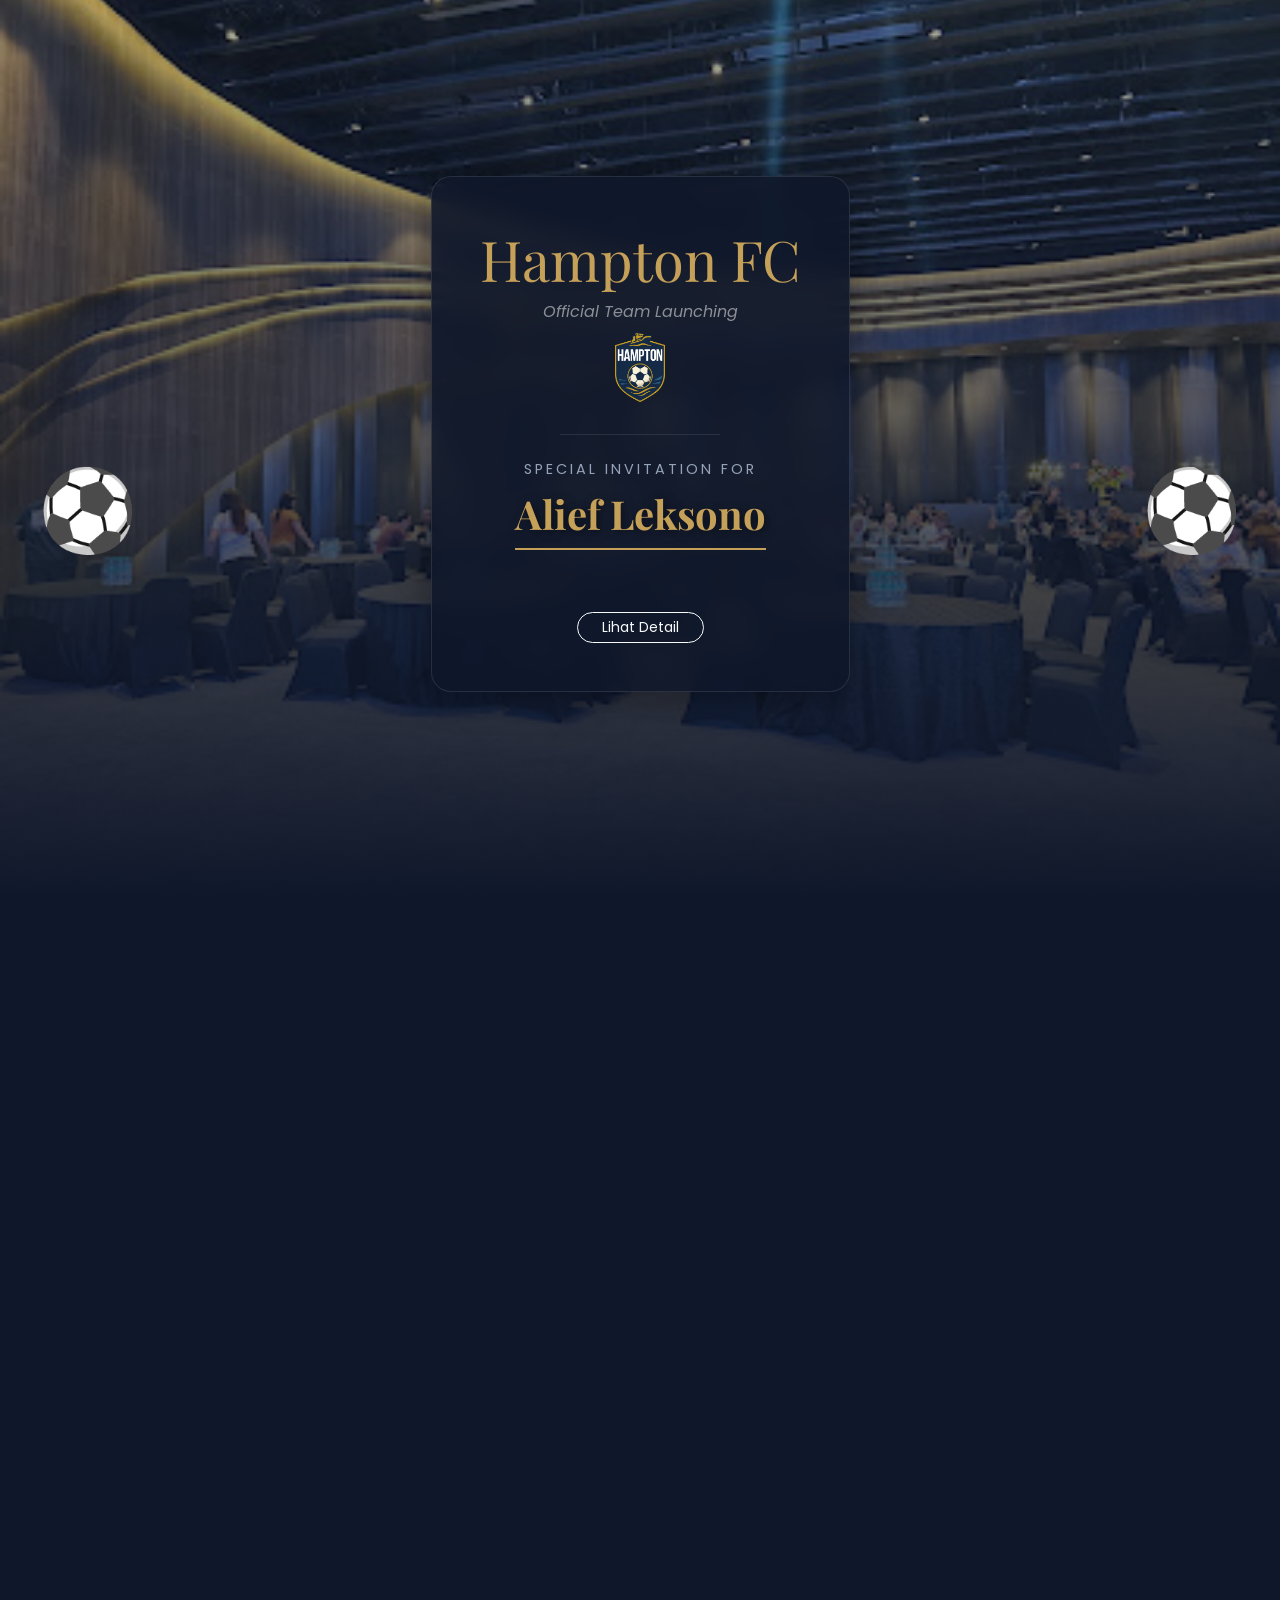
==== index.html @ aa567b63 "revisi" ====
<!doctype html>
<html lang="id">

<head>
    <meta charset="utf-8" />
    <meta name="viewport" content="width=device-width, initial-scale=1" />
    <title>Hampton FC | Team Launch</title>

    <link href="https://cdn.jsdelivr.net/npm/bootstrap@5.3.2/dist/css/bootstrap.min.css" rel="stylesheet" />

    <link rel="stylesheet" href="https://cdn.jsdelivr.net/npm/bootstrap-icons@1.11.1/font/bootstrap-icons.css" />

    <link rel="stylesheet" href="style.css" />
</head>

<body>
    <div class="bola-dekorasi bola-kiri">⚽</div>
    <div class="bola-dekorasi bola-kanan">⚽</div>
    
    <section id="Pembuka">
        <div class="container text-center ">
            <div class="glass-card d-inline-block px-5 py-5" style="background: rgba(15, 23, 42, 0.85)">
                <h1 id="Judul" class="mb-2 display-4">Hampton FC</h1>
                <p class="text-white-50 fst-italic mb-2">Official Team Launching</p>
                <img src="img/Hampton%20FC%20Transparent%20Logo.png" alt="Logo Hampton FC" class="img-fluid mb-3"
                    style="width: 50px; height: auto;">
                <hr class="w-50 mx-auto border-secondary mb-4" />

                <div class="mt-2">
                    <p class="invitation-to">Special Invitation For</p>
                    <h2 id="Tamu" class="guest-name">Alief Leksono</h2>

                    <p id="NomorKursi" class="mt-2 fs-5 text-warning"
                        style="font-family: 'Poppins', sans-serif; letter-spacing: 2px;"></p>
                </div>

                <a href="#event-details" class="btn btn-outline-light btn-sm mt-3 rounded-pill px-4">Lihat Detail</a>
            </div>
        </div>
    </section>

    <section id="pembuka">
        <div class="container text-center">
            <div class="glass-card d-inline-block px-5 py-5" style="background: rgba(15, 23, 42, 0.85)">
                <p class="text-white-50 fst-italic mb-2">Official Parterns</p>

                <div class="sponsor-container my-4 d-flex flex-wrap justify-content-center align-items-center gap-3">
                    <img src="logo/Logo-TANTO-No-BG-01-scaled.png" alt="Sponsor" class="sponsor-logo">
                    <img src="logo/Logo-Lumoso-No-BG-scaled.png" alt="Sponsor" class="sponsor-logo">
                    <img src="logo/logo-mandiri-e1766578596836 (1).png" alt="Sponsor" class="sponsor-logo">
                    <img src="logo/logo-sae-e1766578575369.png" alt="Sponsor" class="sponsor-logo">
                    <img src="logo/Logo_Baru_Pelindo_2021.png" alt="Sponsor" class="sponsor-logo">
                </div>
                <hr class="w-50 mx-auto border-secondary mb-4" />

                <p class="text-white-50 fst-italic mb-2">Supporting Sponsors</p>
                <div class="sponsor-container my-4 d-flex flex-wrap justify-content-center align-items-center gap-3">
                    <img src="logo/WhatsApp-Image-2025-12-24-at-16.20.23-2.jpeg" alt="Sponsor" class="sponsor-logo">
                    <img src="logo/WhatsApp-Image-2025-12-24-at-16.20.23-1.jpeg" alt="Sponsor" class="sponsor-logo">
                    <img src="logo/PT_Pertamina_Patra_Niaga.svg.png" alt="Sponsor" class="sponsor-logo">
                    <img src="logo/Chugoku-Paints-LTD-logo-1147x330-1.jpg" alt="Sponsor" class="sponsor-logo">
                    <img src="logo/LOGO-TERU-BAGUS.png" alt="Sponsor" class="sponsor-logo">
                    <img src="logo/logofinaltop.png" alt="Sponsor" class="sponsor-logo">
                    <img src="logo/WhatsApp-Image-2025-12-30-at-10.49.23.jpeg" alt="Sponsor" class="sponsor-logo">
                </div>
                <hr class="w-50 mx-auto border-secondary mb-4" />

                <p class="text-white-50 fst-italic mb-2">Official Apparel</p>
                <div class="sponsor-container my-4 d-flex flex-wrap justify-content-center align-items-center gap-3">
                    <img src="logo/LOGO-RG-APPAREL-e1766728072839.png" alt="Sponsor" class="sponsor-logo sponsor-logo2">
                </div>

            </div>
        </div>
    </section>

    <section id="about-us" class="py-5">
        <div class="container">
            <div class="row justify-content-center">
                <div class="col-md-8 text-center">
                    <div class="glass-card">
                        <h2 class="section-title">About The Club</h2>
                        <p class="lead mt-3" style="font-weight: 300">
                            "We came to conquer, driven by purpose and committed to victory."
                        </p>
                        <p class="text-white-50">
                            Hampton FC is an emerging powerhouse in Indonesian futsal, making waves with bold moves and
                            big ambitions. Now competing in Pro Futsal League 2—Indonesia’s second division we continue
                            to push boundaries with passion, discipline, and unity at the core of everything we do.
                            Driven by innovation and excellence, Hampton FC is redefining what it means to compete at
                            the highest level.
                        </p>

                        <p class="text-white-50">
                            Dengan ini anda diundang untuk menjadi bagian dari momen bersejarah
                            peluncuran resmi Hampton FC. Bergabunglah bersama kami untuk
                        </p>
                    </div>
                </div>
            </div>
        </div>
    </section>

    <section id="event-details" class="py-5">
        <div class="container">
            <div class="row justify-content-center">
                <div class="col-lg-6 mb-4">
                    <div class="glass-card h-100 text-center">
                        <h2 class="section-title">Save The Date</h2>

                        <div class="mt-4 text-start d-inline-block">
                            <div class="event-item">
                                <i class="bi bi-calendar-event"></i>
                                <span>Minggu, 25 Agustus 2024</span>
                            </div>
                            <div class="event-item">
                                <i class="bi bi-clock"></i>
                                <span>10:00 WIB - 14:00 WIB</span>
                            </div>
                            <div class="event-item">
                                <i class="bi bi-geo-alt-fill"></i>
                                <span>New Life Ballroom - Ciputra World Surabaya</span>
                                <div class="small text-white-50 ms-4">
                                    Mall Ciputra World 2, Jl. Mayjen Sungkono No.89, Gn. Sari, Kec. Dukuhpakis, Surabaya, Jawa Timur 60224
                                </div>
                            </div>
                        </div>

                        <div class="mt-4">
                            <p class="small text-warning fst-italic">
                                *Harap membawa undangan ini saat registrasi
                            </p>
                        </div>
                    </div>
                </div>

                <div class="col-lg-6">
                    <div class="glass-card h-100 p-2">
                        <div class="ratio ratio-1x1 map-container" style="height: 100%; min-height: 300px">
                            <iframe
                                src="https://www.google.com/maps/embed?pb=!1m18!1m12!1m3!1d3957.5415035664073!2d112.7191568!3d-7.2928894999999985!2m3!1f0!2f0!3f0!3m2!1i1024!2i768!4f13.1!3m3!1m2!1s0x2dd7fb0533fcfe2f%3A0x5238a03befbd4b7!2sNew%20Life%20Ballroom%20-%20Ciputra%20World%20Surabaya!5e0!3m2!1sid!2sid!4v1772029294419!5m2!1sid!2sid"
                                style="border: 0" allowfullscreen="" loading="lazy"
                                referrerpolicy="no-referrer-when-downgrade">
                            </iframe>
                        </div>
                    </div>
                </div>
            </div>
        </div>
    </section>

    <section id="penutup" class="py-5 text-center">
        <div class="container">
            <div class="glass-card">
                <h2 class="mb-4">We Look Forward to Seeing You!</h2>
                <p class="text-white-50 mb-4">
                    Kehadiran Anda adalah kehormatan bagi kami. Mari menjadi saksi
                    lahirnya era baru Hampton FC.
                </p>
                <a href="#" class="btn btn-custom btn-lg shadow-lg">
                    <i class="bi bi-card-list me-2"></i> Konfirmasi Kehadiran
                </a>
            </div>

            <footer class="mt-5">© 2024 Hampton FC. All Rights Reserved.</footer>
        </div>
    </section>

    <script src="https://cdn.jsdelivr.net/npm/bootstrap@5.3.2/dist/js/bootstrap.bundle.min.js"></script>
    <script src="script.js"></script>
</body>

</html>
---- style.css ----
/* Import Google Fonts: Playfair Display (Elegan) & Poppins (Modern) */
@import url('https://fonts.googleapis.com/css2?family=Playfair+Display:ital,wght@0,400;0,700;1,400&family=Poppins:wght@300;400;600&display=swap');

:root {
  --primary-color: #0f172a; /* Deep Navy */
  --accent-color: #c5a059;  /* Gold Elegant */
  --text-light: #f8fafc;
  --glass-bg: rgba(15, 23, 42, 0.7);
  --glass-border: rgba(255, 255, 255, 0.1);
}

body {
  font-family: 'Poppins', sans-serif;
  background-color: var(--primary-color);
  color: var(--text-light);
  overflow-x: hidden;
}

h1, h2, h3, h4 {
  font-family: 'Playfair Display', serif;
  color: var(--accent-color);
}

/* --- Hero Section / Pembuka --- */
#Pembuka {
  /* Pastikan gambar ada di folder img/ */
  background: linear-gradient(to bottom, rgba(15, 23, 42, 0.3), var(--primary-color)), 
              url('img/unnamed.jpg') no-repeat center center/cover;
  min-height: 100vh;
  display: flex;
  flex-direction: column;
  justify-content: center;
  align-items: center;
  position: relative;
  padding: 20px;
}

/* --- Komponen Desain --- */

/* Kartu Glassmorphism (Transparan) */
.glass-card {
  background: var(--glass-bg);
  backdrop-filter: blur(12px);
  -webkit-backdrop-filter: blur(12px);
  border: 1px solid var(--glass-border);
  border-radius: 20px;
  padding: 2rem;
  box-shadow: 0 8px 32px 0 rgba(0, 0, 0, 0.37);
  margin-bottom: 2rem;
  transition: transform 0.3s ease;
}

.glass-card:hover {
  transform: translateY(-5px);
  border-color: var(--accent-color);
}

/* Tipografi Khusus */
.invitation-to {
  font-size: 0.9rem;
  text-transform: uppercase;
  letter-spacing: 3px;
  color: #94a3b8;
  margin-bottom: 10px;
}

.guest-name {
  font-size: 2.5rem;
  font-weight: 700;
  text-shadow: 2px 2px 10px rgba(0,0,0,0.5);
  border-bottom: 2px solid var(--accent-color);
  display: inline-block;
  padding-bottom: 10px;
  margin-bottom: 30px;
}

.section-title {
  font-size: 2rem;
  margin-bottom: 1.5rem;
  position: relative;
  display: inline-block;
}

.section-title::after {
  content: '';
  display: block;
  width: 50%;
  height: 3px;
  background: var(--accent-color);
  margin: 8px auto 0;
  border-radius: 2px;
}

/* Detail Acara */
.event-item {
  margin-bottom: 15px;
  font-size: 1.1rem;
}

.event-item i {
  color: var(--accent-color);
  margin-right: 10px;
}

/* Peta */
.map-container iframe {
  border-radius: 15px;
  box-shadow: 0 5px 15px rgba(0,0,0,0.3);
  filter: grayscale(20%) contrast(1.2);
}

/* Tombol */
.btn-custom {
  background-color: var(--accent-color);
  color: var(--primary-color);
  font-weight: 600;
  border-radius: 50px;
  padding: 12px 40px;
  text-transform: uppercase;
  letter-spacing: 1px;
  transition: all 0.3s;
  border: none;
}

.btn-custom:hover {
  background-color: #fff;
  color: var(--primary-color);
  box-shadow: 0 0 20px rgba(197, 160, 89, 0.5);
}

/* Footer */
footer {
  font-size: 0.8rem;
  color: #64748b;
  padding: 20px;
}

/* Animasi */
@keyframes fadeIn {
  from { opacity: 0; transform: translateY(20px); }
  to { opacity: 1; transform: translateY(0); }
}

section {
  animation: fadeIn 1s ease-out;
}

/* --- Animasi Scroll (Ditambahkan untuk script.js) --- */

/* Kondisi awal: Tersembunyi */
section.hidden {
  opacity: 0;
  transform: translateY(50px); /* Geser ke bawah sedikit */
  transition: all 0.8s ease-out; /* Durasi dan kehalusan animasi */
  filter: blur(5px); /* Efek blur sedikit agar elegan */
}

/* Kondisi akhir: Terlihat */
section.visible {
  opacity: 1;
  transform: translateY(0); /* Kembali ke posisi semula */
  transition: all 0.8s ease-out;
  filter: blur(0);
}

/* Pastikan section transisinya halus */
section {
  transition: opacity 0.8s ease-out, transform 0.8s ease-out, filter 0.8s;
}

/* --- Style Logo Sponsor --- */
.sponsor-container {
    padding: 0 10px;
}

.sponsor-logo {
    max-height: 40px;      /* Tinggi maksimal agar seragam */
    max-width: 100px;      /* Lebar maksimal */
    object-fit: contain;   /* Menjaga proporsi gambar */
    /*filter: brightness(0) invert(1); /* Membuat logo menjadi putih (opsional, cocok untuk background gelap) */
    opacity: 0.7;          /* Sedikit transparan agar elegan */
    transition: all 0.3s ease;
}

.sponsor-logo2 {
    max-height: 40px;      /* Tinggi maksimal agar seragam */
    max-width: 100px;      /* Lebar maksimal */
    object-fit: contain;   /* Menjaga proporsi gambar */
    filter: brightness(0) invert(1); /* Membuat logo menjadi putih (opsional, cocok untuk background gelap)
    opacity: 0.7;          /* Sedikit transparan agar elegan */
    transition: all 0.3s ease;
}

/* Menambahkan background ke section setelah pembuka */
#event-details{
  background: linear-gradient(to bottom, rgba(15, 23, 42, 0.3), var(--primary-color)), 
              url('img/DSC_1291.jpg') no-repeat center center/cover;
}

#about-us{
  background: linear-gradient(to bottom, rgba(15, 23, 42, 0.3), var(--primary-color)), 
              url('img/DSC_1364.jpg') no-repeat center center/cover;
}

.sponsor-logo:hover {
    filter: none;          /* Menampilkan warna asli saat di-hover */
    opacity: 1;
    transform: scale(1.1); /* Efek membesar sedikit */
}

/* --- Dekorasi Bola di Sisi Halaman --- */
.bola-dekorasi {
  position: fixed;
  top: 50%;
  font-size: 5rem; /* Ukuran bola */
  z-index: 1; /* Berada di bawah konten glass-card */
  pointer-events: none; /* Agar tidak menghalangi jika pengguna melakukan klik */
  opacity: 1; /* Transparansi bola agar terlihat samar dan elegan */
  filter: grayscale(100%); /* Membuat warnanya menyatu dengan tema gelap */
  animation: floatBall 6s ease-in-out infinite;
}

.bola-kiri {
  left: 3%; /* Jarak dari sisi kiri */
}

.bola-kanan {
  right: 3%; /* Jarak dari sisi kanan */
  animation-delay: 3s; /* Memberikan jeda waktu agar gerakan kiri dan kanan tidak bersamaan */
}

/* Animasi mengambang dan berputar sedikit */
@keyframes floatBall {
  0% {
    transform: translateY(-50%) rotate(0deg);
  }
  50% {
    transform: translateY(-70%) rotate(15deg);
  }
  100% {
    transform: translateY(-50%) rotate(0deg);
  }
}

/* Sesuaikan ukuran bola di layar kecil (HP) agar tetap muncul tapi tidak menutupi konten */
@media (max-width: 992px) {
  .bola-dekorasi {
    font-size: 2.5rem; /* Ukuran bola diperkecil untuk mobile */
    opacity: 1; /* Dibuat sedikit lebih transparan */
  }
  
  .bola-kiri {
    left: 2%; /* Jarak disesuaikan untuk layar sempit */
  }

  .bola-kanan {
    right: 2%; /* Jarak disesuaikan untuk layar sempit */
  }
}
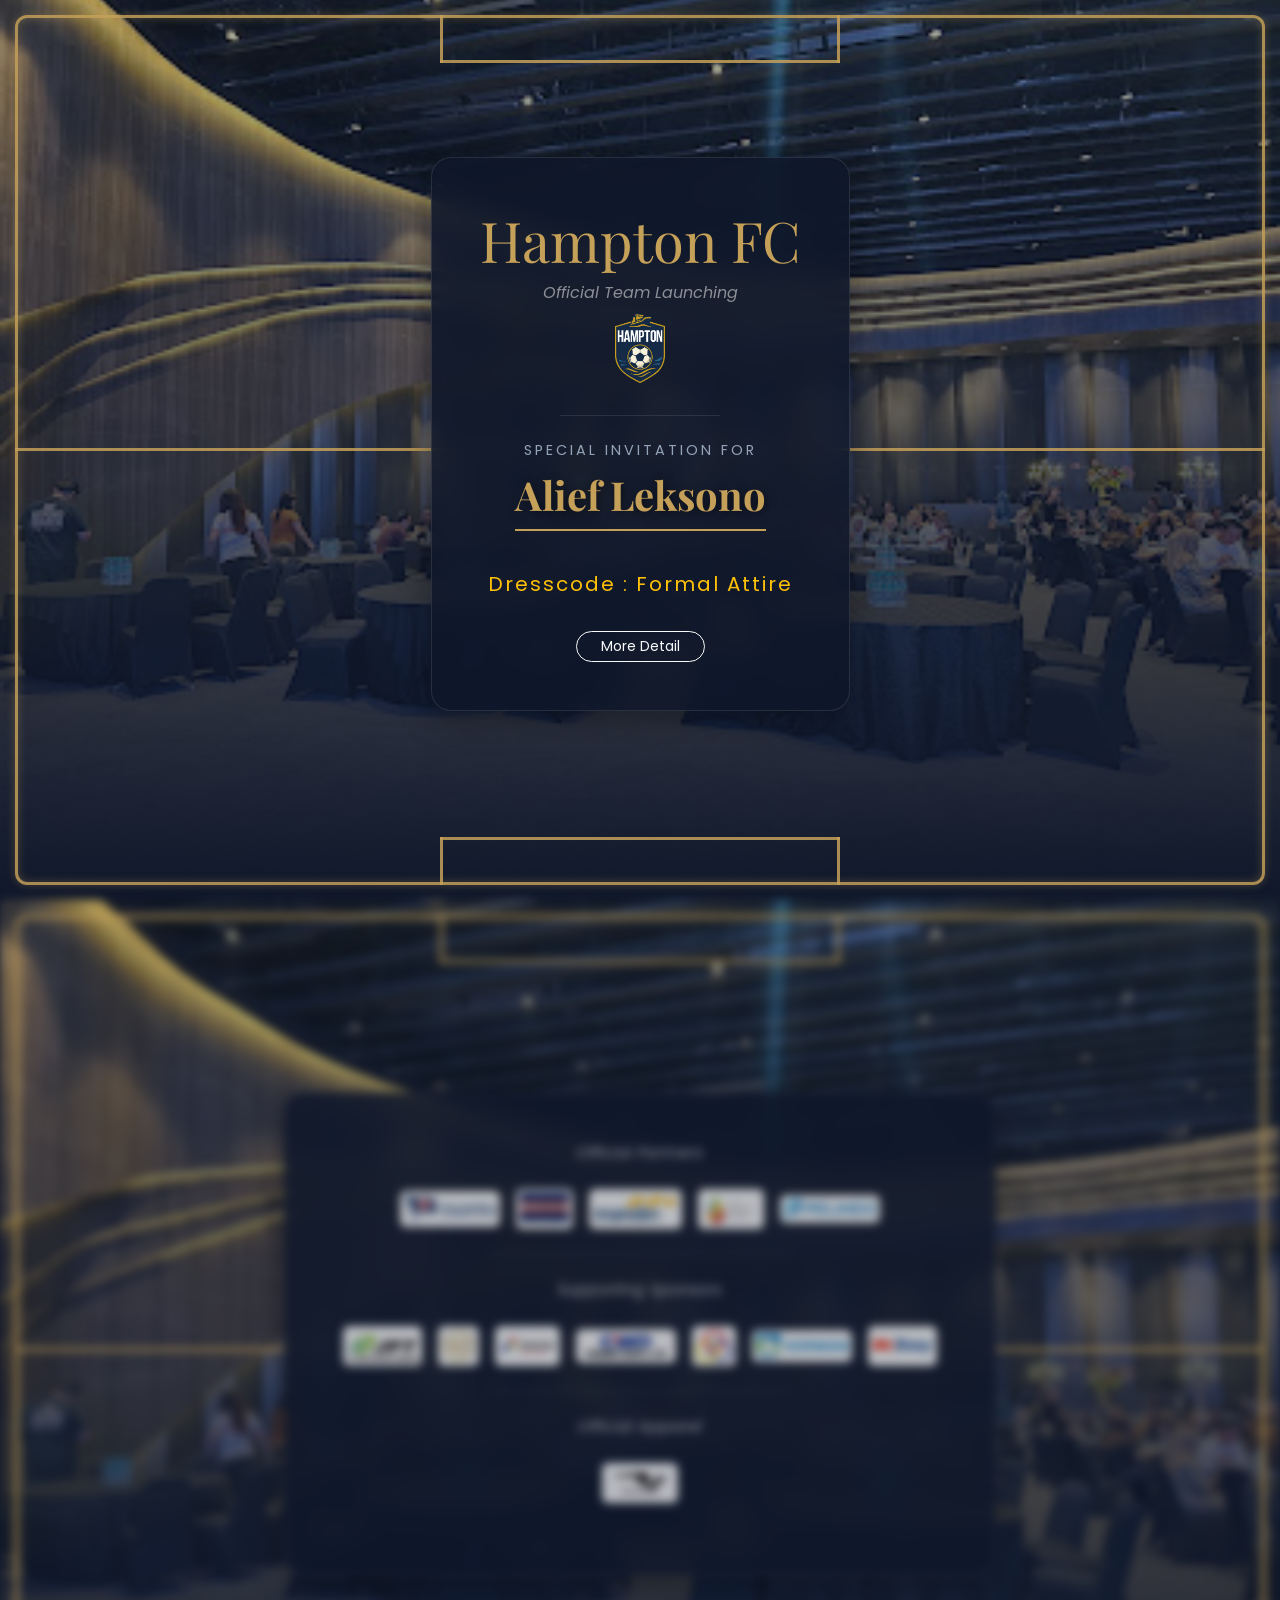
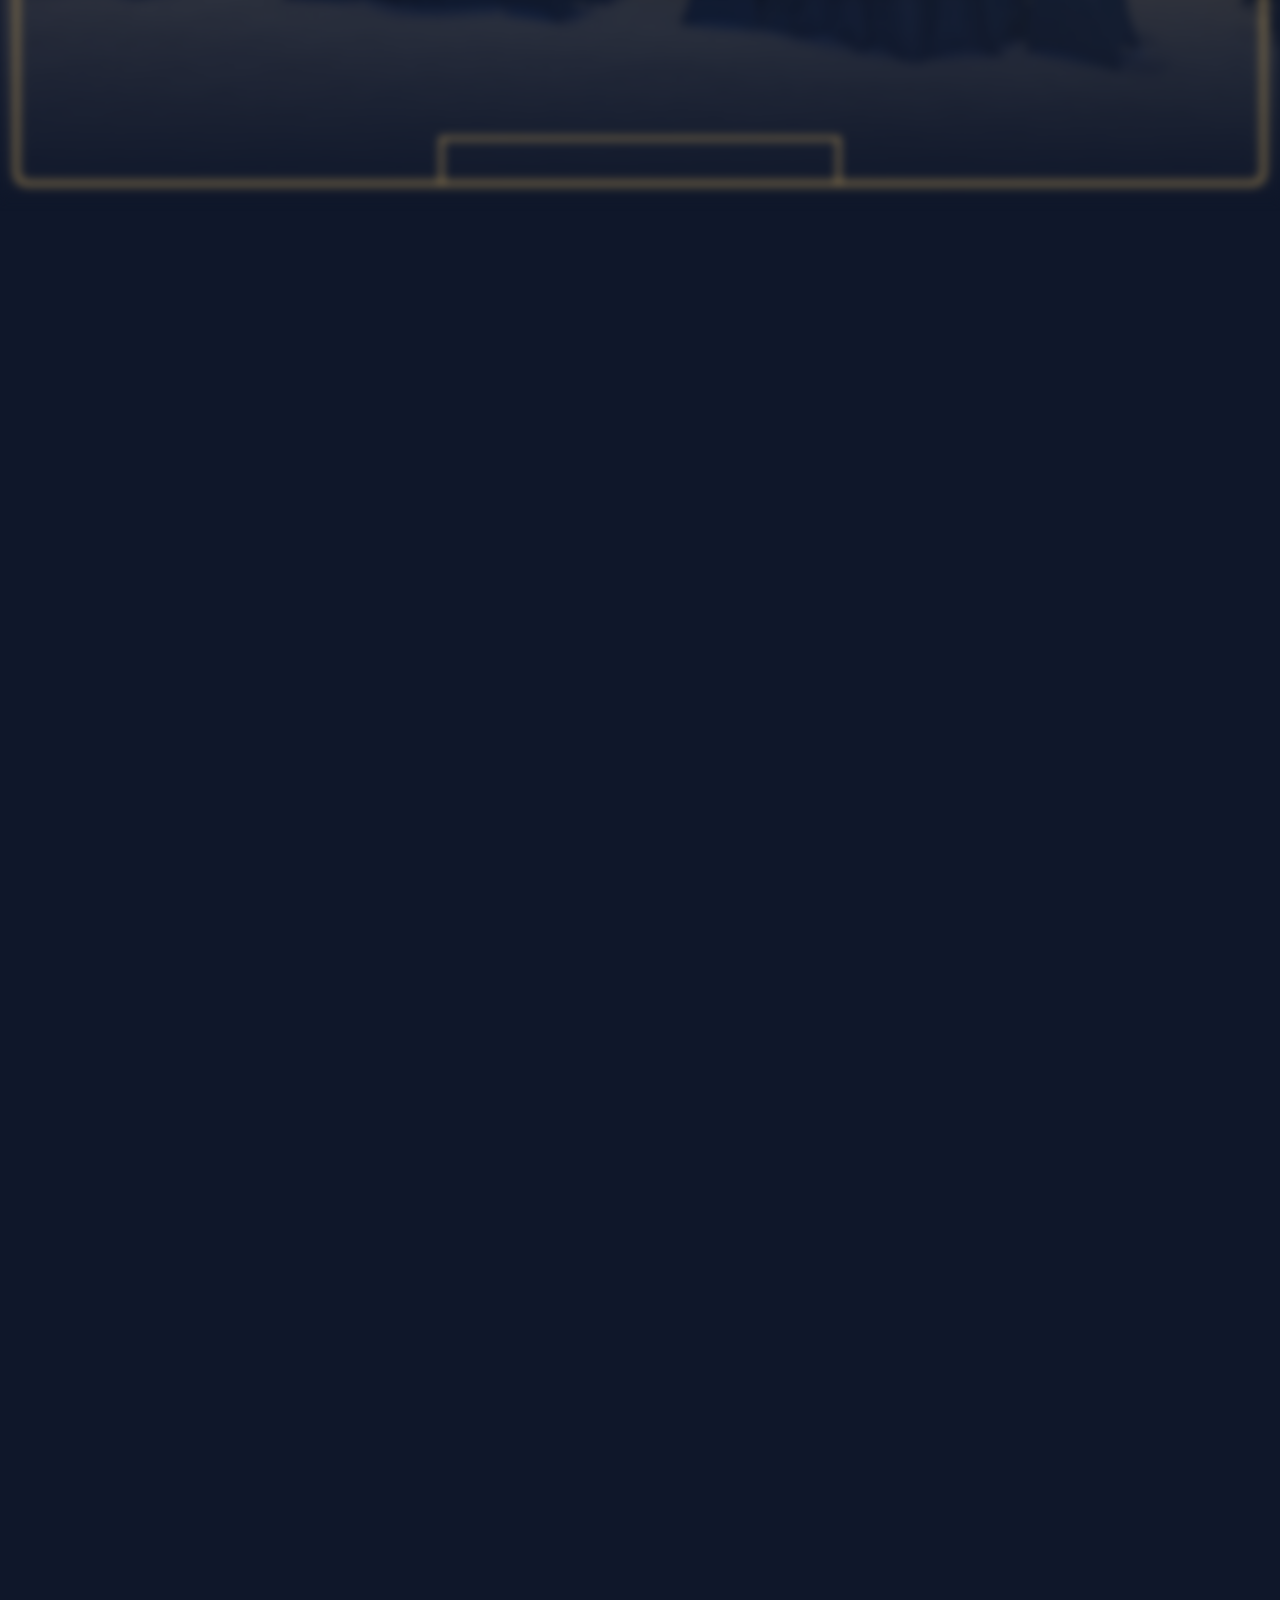
==== commit 815c8c6b: "ganti nama undangan" ====
--- a/index.html
+++ b/index.html
@@ -14,9 +14,7 @@
 </head>
 
 <body>
-    <div class="bola-dekorasi bola-kiri">⚽</div>
-    <div class="bola-dekorasi bola-kanan">⚽</div>
-    
+
     <section id="Pembuka">
         <div class="container text-center ">
             <div class="glass-card d-inline-block px-5 py-5" style="background: rgba(15, 23, 42, 0.85)">
@@ -30,44 +28,53 @@
                     <p class="invitation-to">Special Invitation For</p>
                     <h2 id="Tamu" class="guest-name">Alief Leksono</h2>
 
-                    <p id="NomorKursi" class="mt-2 fs-5 text-warning"
-                        style="font-family: 'Poppins', sans-serif; letter-spacing: 2px;"></p>
+                    <p id="NomorUndangan" class="mt-2 fs-5 text-warning"
+                        style="font-family: 'Poppins', sans-serif; letter-spacing: 2px;">Dresscode : Formal Attire</p>
                 </div>
 
-                <a href="#event-details" class="btn btn-outline-light btn-sm mt-3 rounded-pill px-4">Lihat Detail</a>
+                <a href="#event-details" class="btn btn-outline-light btn-sm mt-3 rounded-pill px-4">More Detail</a>
             </div>
         </div>
     </section>
 
-    <section id="pembuka">
+    <section id="sponsors" class="py-5">
         <div class="container text-center">
             <div class="glass-card d-inline-block px-5 py-5" style="background: rgba(15, 23, 42, 0.85)">
-                <p class="text-white-50 fst-italic mb-2">Official Parterns</p>
+                <p class="text-white-50 fst-italic mb-2">Official Partners</p>
 
                 <div class="sponsor-container my-4 d-flex flex-wrap justify-content-center align-items-center gap-3">
-                    <img src="logo/Logo-TANTO-No-BG-01-scaled.png" alt="Sponsor" class="sponsor-logo">
-                    <img src="logo/Logo-Lumoso-No-BG-scaled.png" alt="Sponsor" class="sponsor-logo">
-                    <img src="logo/logo-mandiri-e1766578596836 (1).png" alt="Sponsor" class="sponsor-logo">
-                    <img src="logo/logo-sae-e1766578575369.png" alt="Sponsor" class="sponsor-logo">
-                    <img src="logo/Logo_Baru_Pelindo_2021.png" alt="Sponsor" class="sponsor-logo">
+                    <img src="logo/Logo-TANTO-No-BG-01-scaled.png" alt="Sponsor"
+                        class="sponsor-logo bg-white p-1 rounded">
+                    <img src="logo/Logo-Lumoso-No-BG-scaled.png" alt="Sponsor"
+                        class="sponsor-logo bg-white p-1 rounded">
+                    <img src="logo/logo-mandiri-e1766578596836 (1).png" alt="Sponsor"
+                        class="sponsor-logo bg-white p-1 rounded">
+                    <img src="logo/logo-sae-e1766578575369.png" alt="Sponsor" class="sponsor-logo bg-white p-1 rounded">
+                    <img src="logo/Logo_Baru_Pelindo_2021.png" alt="Sponsor" class="sponsor-logo bg-white p-1 rounded">
                 </div>
                 <hr class="w-50 mx-auto border-secondary mb-4" />
 
                 <p class="text-white-50 fst-italic mb-2">Supporting Sponsors</p>
                 <div class="sponsor-container my-4 d-flex flex-wrap justify-content-center align-items-center gap-3">
-                    <img src="logo/WhatsApp-Image-2025-12-24-at-16.20.23-2.jpeg" alt="Sponsor" class="sponsor-logo">
-                    <img src="logo/WhatsApp-Image-2025-12-24-at-16.20.23-1.jpeg" alt="Sponsor" class="sponsor-logo">
-                    <img src="logo/PT_Pertamina_Patra_Niaga.svg.png" alt="Sponsor" class="sponsor-logo">
-                    <img src="logo/Chugoku-Paints-LTD-logo-1147x330-1.jpg" alt="Sponsor" class="sponsor-logo">
-                    <img src="logo/LOGO-TERU-BAGUS.png" alt="Sponsor" class="sponsor-logo">
-                    <img src="logo/logofinaltop.png" alt="Sponsor" class="sponsor-logo">
-                    <img src="logo/WhatsApp-Image-2025-12-30-at-10.49.23.jpeg" alt="Sponsor" class="sponsor-logo">
+                    <img src="logo/WhatsApp-Image-2025-12-24-at-16.20.23-2.jpeg" alt="Sponsor"
+                        class="sponsor-logo bg-white p-1 rounded">
+                    <img src="logo/WhatsApp-Image-2025-12-24-at-16.20.23-1.jpeg" alt="Sponsor"
+                        class="sponsor-logo bg-white p-1 rounded">
+                    <img src="logo/PT_Pertamina_Patra_Niaga.svg.png" alt="Sponsor"
+                        class="sponsor-logo bg-white p-1 rounded">
+                    <img src="logo/Chugoku-Paints-LTD-logo-1147x330-1.jpg" alt="Sponsor"
+                        class="sponsor-logo bg-white p-1 rounded">
+                    <img src="logo/LOGO-TERU-BAGUS.png" alt="Sponsor" class="sponsor-logo bg-white p-1 rounded">
+                    <img src="logo/logofinaltop.png" alt="Sponsor" class="sponsor-logo bg-white p-1 rounded">
+                    <img src="logo/WhatsApp-Image-2025-12-30-at-10.49.23.jpeg" alt="Sponsor"
+                        class="sponsor-logo bg-white p-1 rounded">
                 </div>
                 <hr class="w-50 mx-auto border-secondary mb-4" />
 
                 <p class="text-white-50 fst-italic mb-2">Official Apparel</p>
                 <div class="sponsor-container my-4 d-flex flex-wrap justify-content-center align-items-center gap-3">
-                    <img src="logo/LOGO-RG-APPAREL-e1766728072839.png" alt="Sponsor" class="sponsor-logo sponsor-logo2">
+                    <img src="logo/LOGO-RG-APPAREL-e1766728072839.png" alt="Sponsor"
+                        class="sponsor-logo bg-white p-1 rounded">
                 </div>
 
             </div>
@@ -90,11 +97,6 @@
                             Driven by innovation and excellence, Hampton FC is redefining what it means to compete at
                             the highest level.
                         </p>
-
-                        <p class="text-white-50">
-                            Dengan ini anda diundang untuk menjadi bagian dari momen bersejarah
-                            peluncuran resmi Hampton FC. Bergabunglah bersama kami untuk
-                        </p>
                     </div>
                 </div>
             </div>
@@ -111,25 +113,20 @@
                         <div class="mt-4 text-start d-inline-block">
                             <div class="event-item">
                                 <i class="bi bi-calendar-event"></i>
-                                <span>Minggu, 25 Agustus 2024</span>
+                                <span>Saturday, 28 March 2026</span>
                             </div>
                             <div class="event-item">
                                 <i class="bi bi-clock"></i>
-                                <span>10:00 WIB - 14:00 WIB</span>
+                                <span>18:00 WIB - Done </span>
                             </div>
                             <div class="event-item">
                                 <i class="bi bi-geo-alt-fill"></i>
                                 <span>New Life Ballroom - Ciputra World Surabaya</span>
                                 <div class="small text-white-50 ms-4">
-                                    Mall Ciputra World 2, Jl. Mayjen Sungkono No.89, Gn. Sari, Kec. Dukuhpakis, Surabaya, Jawa Timur 60224
+                                    Mall Ciputra World 2, Jl. Mayjen Sungkono No.89, Gn. Sari, Kec. Dukuhpakis,
+                                    Surabaya, Jawa Timur 60224
                                 </div>
                             </div>
-                        </div>
-
-                        <div class="mt-4">
-                            <p class="small text-warning fst-italic">
-                                *Harap membawa undangan ini saat registrasi
-                            </p>
                         </div>
                     </div>
                 </div>
@@ -154,12 +151,24 @@
             <div class="glass-card">
                 <h2 class="mb-4">We Look Forward to Seeing You!</h2>
                 <p class="text-white-50 mb-4">
-                    Kehadiran Anda adalah kehormatan bagi kami. Mari menjadi saksi
-                    lahirnya era baru Hampton FC.
+                    Your presence is an honor for us. Come witness
+                    the birth of a new era for Hampton FC.
                 </p>
-                <a href="#" class="btn btn-custom btn-lg shadow-lg">
-                    <i class="bi bi-card-list me-2"></i> Konfirmasi Kehadiran
+                <a href="https://docs.google.com/forms/d/e/1FAIpQLSdsR8cpvF8Dt-8T4-dMPqzvJBbl6A4fIZ_k17FP2J96UgmoVQ/viewform?usp=header"
+                    class="btn btn-custom btn-lg shadow-lg">
+                    <i class="bi bi-card-list me-2"></i> confirm your attendance
                 </a>
+            </div>
+
+            <button id="musicToggle"
+                class="btn btn-warning rounded-circle position-fixed bottom-0 end-0 m-4 shadow-lg d-flex justify-content-center align-items-center"
+                style="z-index: 1050; width: 55px; height: 55px;">
+                <i class="bi bi-music-note-beamed fs-4"></i>
+            </button>
+
+            <div class="d-none">
+                <iframe id="ytPlayer" width="100%" height="100" src="" title="YouTube Music Player" frameborder="0"
+                    allow="autoplay; encrypted-media" allowfullscreen></iframe>
             </div>
 
             <footer class="mt-5">© 2024 Hampton FC. All Rights Reserved.</footer>
@@ -168,6 +177,7 @@
 
     <script src="https://cdn.jsdelivr.net/npm/bootstrap@5.3.2/dist/js/bootstrap.bundle.min.js"></script>
     <script src="script.js"></script>
+    
 </body>
 
 </html>
--- a/style.css
+++ b/style.css
@@ -22,7 +22,7 @@
 }
 
 /* --- Hero Section / Pembuka --- */
-#Pembuka {
+#Pembuka, #sponsors {
   /* Pastikan gambar ada di folder img/ */
   background: linear-gradient(to bottom, rgba(15, 23, 42, 0.3), var(--primary-color)), 
               url('img/unnamed.jpg') no-repeat center center/cover;
@@ -208,52 +208,180 @@
     transform: scale(1.1); /* Efek membesar sedikit */
 }
 
-/* --- Dekorasi Bola di Sisi Halaman --- */
-.bola-dekorasi {
-  position: fixed;
-  top: 50%;
-  font-size: 5rem; /* Ukuran bola */
-  z-index: 1; /* Berada di bawah konten glass-card */
-  pointer-events: none; /* Agar tidak menghalangi jika pengguna melakukan klik */
-  opacity: 1; /* Transparansi bola agar terlihat samar dan elegan */
-  filter: grayscale(100%); /* Membuat warnanya menyatu dengan tema gelap */
-  animation: floatBall 6s ease-in-out infinite;
-}
-
-.bola-kiri {
-  left: 3%; /* Jarak dari sisi kiri */
-}
-
-.bola-kanan {
-  right: 3%; /* Jarak dari sisi kanan */
-  animation-delay: 3s; /* Memberikan jeda waktu agar gerakan kiri dan kanan tidak bersamaan */
-}
-
-/* Animasi mengambang dan berputar sedikit */
-@keyframes floatBall {
-  0% {
-    transform: translateY(-50%) rotate(0deg);
-  }
-  50% {
-    transform: translateY(-70%) rotate(15deg);
-  }
-  100% {
-    transform: translateY(-50%) rotate(0deg);
-  }
-}
-
-/* Sesuaikan ukuran bola di layar kecil (HP) agar tetap muncul tapi tidak menutupi konten */
-@media (max-width: 992px) {
-  .bola-dekorasi {
-    font-size: 2.5rem; /* Ukuran bola diperkecil untuk mobile */
-    opacity: 1; /* Dibuat sedikit lebih transparan */
-  }
-  
-  .bola-kiri {
-    left: 2%; /* Jarak disesuaikan untuk layar sempit */
-  }
-
-  .bola-kanan {
-    right: 2%; /* Jarak disesuaikan untuk layar sempit */
-  }
+
+/* =========================================
+   BINGKAI SECTION: TEMA LAPANGAN SEPAKBOLA
+   ========================================= */
+
+section {
+    position: relative;
+    /* Memastikan bingkai tidak keluar dari section */
+    overflow: hidden; 
+}
+
+/* 1. Garis Pinggir, Lingkaran Tengah, dan Garis Tengah Lapangan */
+section::before {
+    content: '';
+    position: absolute;
+    /* Jarak bingkai dari ujung layar */
+    top: 20px; 
+    left: 20px; 
+    right: 20px; 
+    bottom: 20px;
+    
+    /* Garis pinggir lapangan (Touchline) */
+    border: 2px solid rgba(197, 160, 89, 0.4); 
+    border-radius: 8px;
+    
+    /* Agar garis tidak menghalangi kursor saat mengklik tombol/teks */
+    pointer-events: none; 
+    z-index: 0;
+    
+    background: 
+        /* Titik Tengah Lapangan (Center spot) */
+        radial-gradient(circle at 50% 50%, rgba(197, 160, 89, 0.4) 5px, transparent 6px),
+        
+        /* Lingkaran Tengah Lapangan (Center circle) */
+        radial-gradient(circle at 50% 50%, transparent 60px, rgba(197, 160, 89, 0.4) 61px, rgba(197, 160, 89, 0.4) 63px, transparent 64px),
+        
+        /* Garis Tengah Lapangan (Half-way line) */
+        linear-gradient(to bottom, transparent calc(50% - 1px), rgba(197, 160, 89, 0.4) calc(50% - 1px), rgba(197, 160, 89, 0.4) calc(50% + 1px), transparent calc(50% + 1px));
+}
+
+/* 2. Area Kotak Penalti Atas & Bawah */
+section::after {
+    content: '';
+    position: absolute;
+    top: 20px;
+    bottom: 20px;
+    left: 50%;
+    transform: translateX(-50%);
+    width: 60%; /* Lebar kotak penalti */
+    max-width: 400px; /* Maksimal lebar untuk layar besar */
+    pointer-events: none;
+    z-index: 0;
+    
+    /* Menggambar garis kotak penalti menggunakan gradient linear */
+    background: 
+        /* Kotak Penalti Atas */
+        linear-gradient(to bottom, transparent 0, transparent 40px, rgba(197, 160, 89, 0.4) 40px, rgba(197, 160, 89, 0.4) 42px, transparent 42px) no-repeat top center / 100% 42px,
+        linear-gradient(to right, rgba(197, 160, 89, 0.4) 2px, transparent 2px) no-repeat top left / 100% 42px,
+        linear-gradient(to left, rgba(197, 160, 89, 0.4) 2px, transparent 2px) no-repeat top right / 100% 42px,
+        
+        /* Kotak Penalti Bawah */
+        linear-gradient(to top, transparent 0, transparent 40px, rgba(197, 160, 89, 0.4) 40px, rgba(197, 160, 89, 0.4) 42px, transparent 42px) no-repeat bottom center / 100% 42px,
+        linear-gradient(to right, rgba(197, 160, 89, 0.4) 2px, transparent 2px) no-repeat bottom left / 100% 42px,
+        linear-gradient(to left, rgba(197, 160, 89, 0.4) 2px, transparent 2px) no-repeat bottom right / 100% 42px;
+}
+
+/* Pastikan elemen Glass-card atau konten selalu berada di atas bingkai */
+.glass-card, .container {
+    position: relative;
+    z-index: 2;
+}
+
+/* =========================================
+   BINGKAI SECTION: TEMA LAPANGAN SEPAKBOLA (REVISI LEBIH JELAS)
+   ========================================= */
+
+/* Variabel khusus untuk warna garis lapangan agar mudah diatur */
+:root {
+    --line-color: rgba(197, 160, 89, 0.85); /* Opacity dinaikkan menjadi 85% */
+    --line-thick: 3px; /* Ketebalan garis ditambah */
+}
+
+section {
+    position: relative;
+    overflow: hidden; 
+}
+
+/* 1. Garis Pinggir, Lingkaran Tengah, dan Garis Tengah Lapangan */
+section::before {
+    content: '';
+    position: absolute;
+    top: 15px; 
+    left: 15px; 
+    right: 15px; 
+    bottom: 15px;
+    
+    /* Garis pinggir lapangan (Touchline) */
+    border: var(--line-thick) solid var(--line-color); 
+    border-radius: 12px;
+    
+    /* Efek cahaya/glow agar garis lebih terlihat di background gelap */
+    box-shadow: 0 0 10px rgba(197, 160, 89, 0.3), inset 0 0 10px rgba(197, 160, 89, 0.3);
+    
+    pointer-events: none; 
+    z-index: 1; /* Pastikan di atas background tapi di bawah konten */
+    
+    background: 
+        /* Titik Tengah Lapangan */
+        radial-gradient(circle at 50% 50%, var(--line-color) 6px, transparent 7px),
+        
+        /* Lingkaran Tengah Lapangan */
+        radial-gradient(circle at 50% 50%, transparent 65px, var(--line-color) 66px, var(--line-color) calc(66px + var(--line-thick)), transparent calc(67px + var(--line-thick))),
+        
+        /* Garis Tengah Lapangan */
+        linear-gradient(to bottom, transparent calc(50% - (var(--line-thick)/2)), var(--line-color) calc(50% - (var(--line-thick)/2)), var(--line-color) calc(50% + (var(--line-thick)/2)), transparent calc(50% + (var(--line-thick)/2)));
+}
+
+/* 2. Area Kotak Penalti Atas & Bawah */
+section::after {
+    content: '';
+    position: absolute;
+    top: 15px;
+    bottom: 15px;
+    left: 50%;
+    transform: translateX(-50%);
+    width: 60%; 
+    max-width: 400px; 
+    pointer-events: none;
+    z-index: 1;
+    
+    background: 
+        /* Kotak Penalti Atas */
+        linear-gradient(to bottom, transparent 0, transparent 45px, var(--line-color) 45px, var(--line-color) calc(45px + var(--line-thick)), transparent calc(45px + var(--line-thick))) no-repeat top center / 100% calc(45px + var(--line-thick)),
+        linear-gradient(to right, var(--line-color) var(--line-thick), transparent var(--line-thick)) no-repeat top left / 100% calc(45px + var(--line-thick)),
+        linear-gradient(to left, var(--line-color) var(--line-thick), transparent var(--line-thick)) no-repeat top right / 100% calc(45px + var(--line-thick)),
+        
+        /* Kotak Penalti Bawah */
+        linear-gradient(to top, transparent 0, transparent 45px, var(--line-color) 45px, var(--line-color) calc(45px + var(--line-thick)), transparent calc(45px + var(--line-thick))) no-repeat bottom center / 100% calc(45px + var(--line-thick)),
+        linear-gradient(to right, var(--line-color) var(--line-thick), transparent var(--line-thick)) no-repeat bottom left / 100% calc(45px + var(--line-thick)),
+        linear-gradient(to left, var(--line-color) var(--line-thick), transparent var(--line-thick)) no-repeat bottom right / 100% calc(45px + var(--line-thick));
+}
+
+/* Pastikan elemen Glass-card atau konten selalu berada di atas garis lapangan */
+.glass-card, .container {
+    position: relative;
+    z-index: 5;
+}
+
+/* =========================================
+   RESPONSIVE LAYOUT (UNTUK MOBILE)
+   ========================================= */
+@media (max-width: 768px) {
+    section::before {
+        top: 8px; left: 8px; right: 8px; bottom: 8px;
+        
+        background: 
+            radial-gradient(circle at 50% 50%, var(--line-color) 4px, transparent 5px),
+            radial-gradient(circle at 50% 50%, transparent 45px, var(--line-color) 46px, var(--line-color) calc(46px + var(--line-thick)), transparent calc(47px + var(--line-thick))),
+            linear-gradient(to bottom, transparent calc(50% - (var(--line-thick)/2)), var(--line-color) calc(50% - (var(--line-thick)/2)), var(--line-color) calc(50% + (var(--line-thick)/2)), transparent calc(50% + (var(--line-thick)/2)));
+    }
+
+    section::after {
+        top: 8px; bottom: 8px;
+        width: 85%;
+        
+        background: 
+            /* Kotak Penalti Atas */
+            linear-gradient(to bottom, transparent 0, transparent 35px, var(--line-color) 35px, var(--line-color) calc(35px + var(--line-thick)), transparent calc(35px + var(--line-thick))) no-repeat top center / 100% calc(35px + var(--line-thick)),
+            linear-gradient(to right, var(--line-color) var(--line-thick), transparent var(--line-thick)) no-repeat top left / 100% calc(35px + var(--line-thick)),
+            linear-gradient(to left, var(--line-color) var(--line-thick), transparent var(--line-thick)) no-repeat top right / 100% calc(35px + var(--line-thick)),
+            
+            /* Kotak Penalti Bawah */
+            linear-gradient(to top, transparent 0, transparent 35px, var(--line-color) 35px, var(--line-color) calc(35px + var(--line-thick)), transparent calc(35px + var(--line-thick))) no-repeat bottom center / 100% calc(35px + var(--line-thick)),
+            linear-gradient(to right, var(--line-color) var(--line-thick), transparent var(--line-thick)) no-repeat bottom left / 100% calc(35px + var(--line-thick)),
+            linear-gradient(to left, var(--line-color) var(--line-thick), transparent var(--line-thick)) no-repeat bottom right / 100% calc(35px + var(--line-thick));
+    }
 }
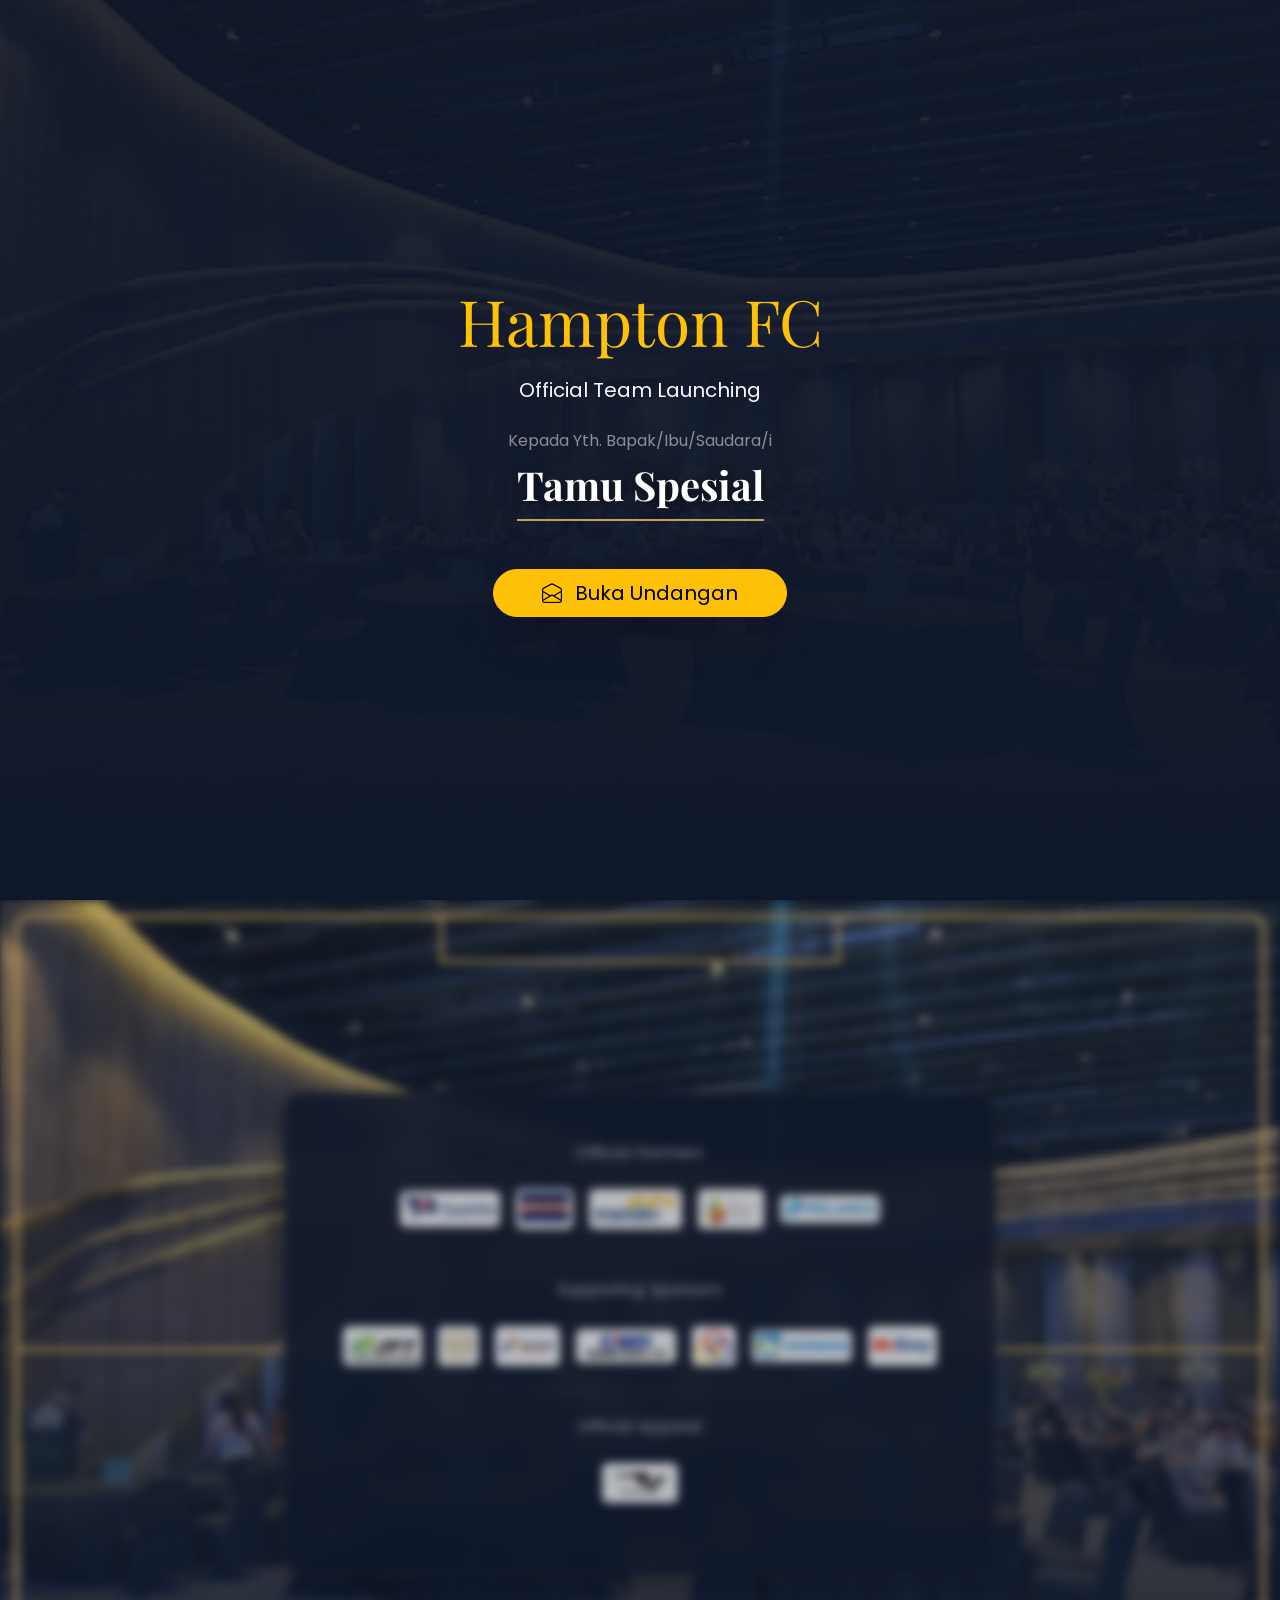
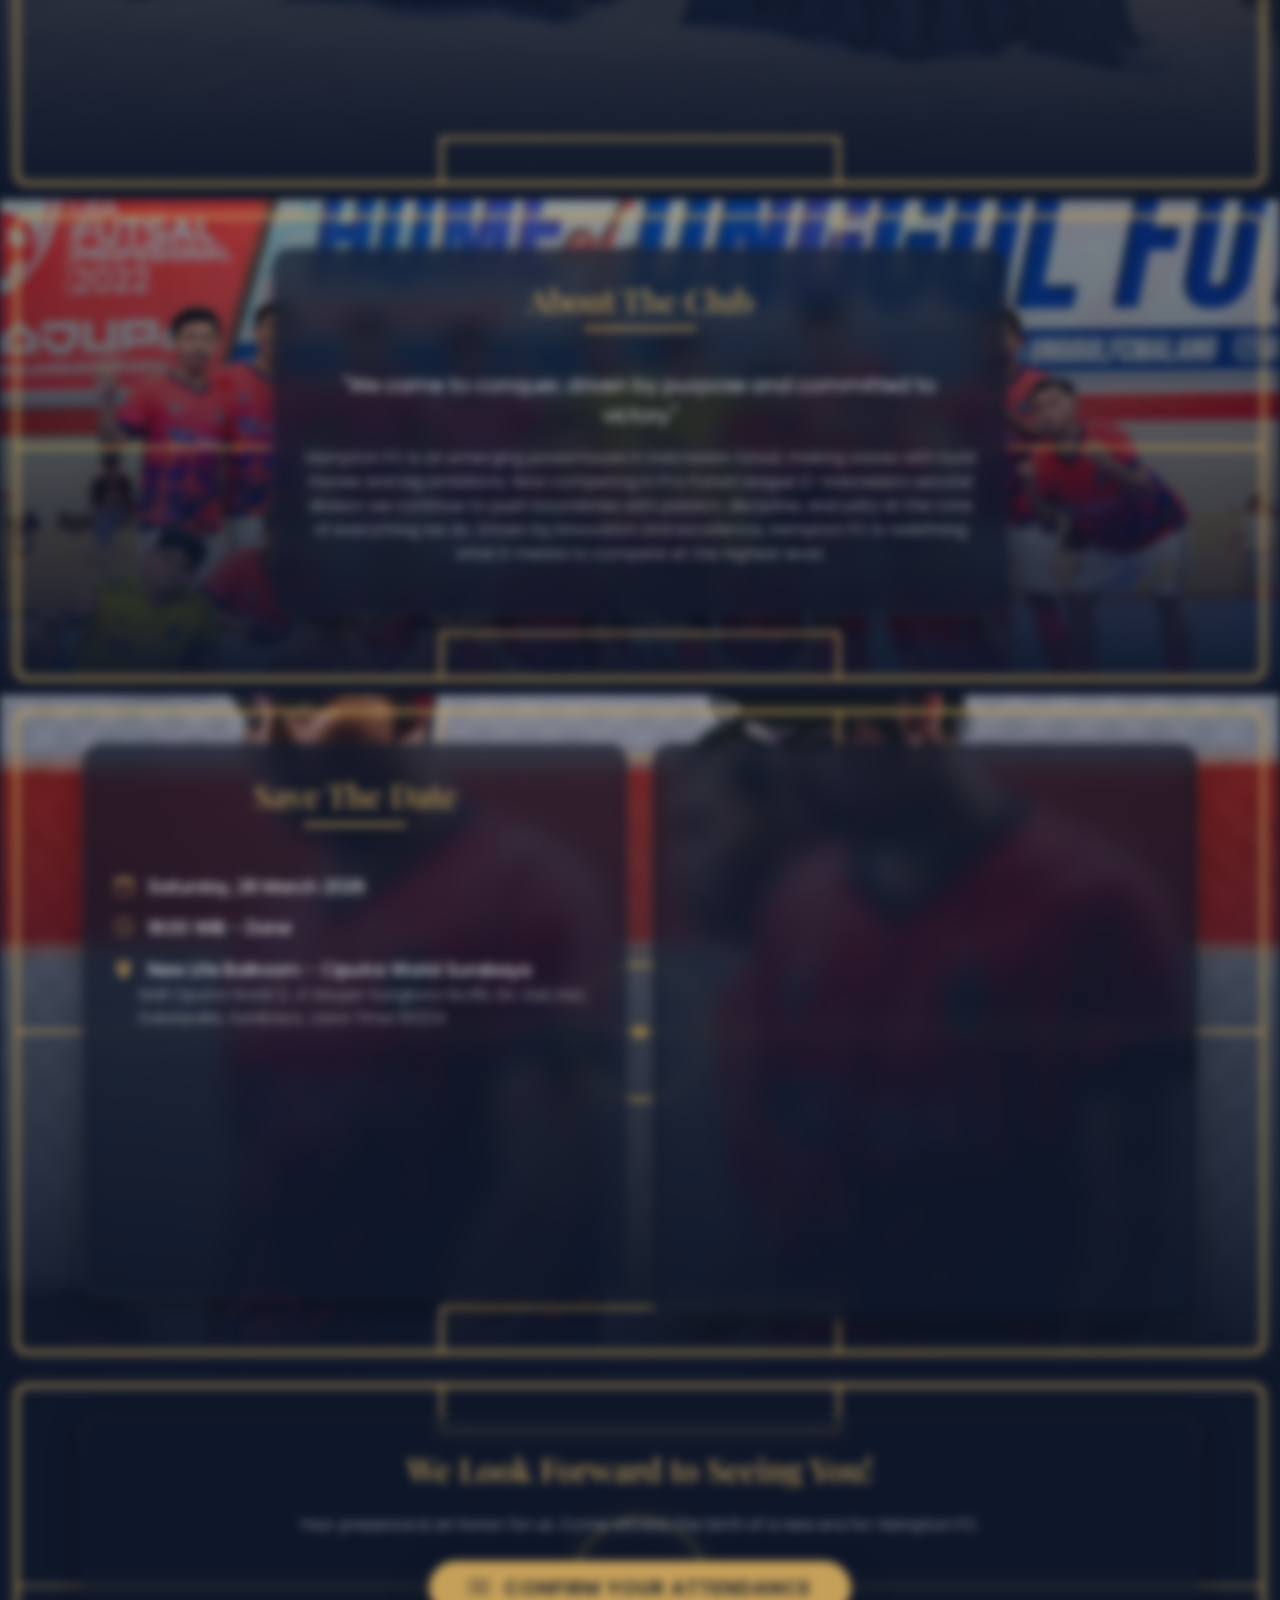
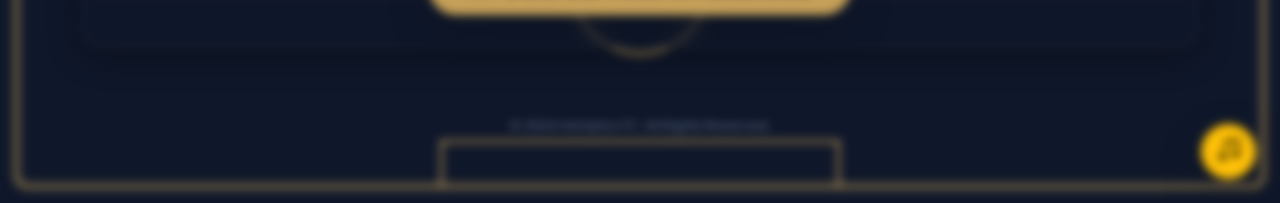
==== commit f1c42f86: "tambah nama" ====
--- a/index.html
+++ b/index.html
@@ -4,7 +4,7 @@
 <head>
     <meta charset="utf-8" />
     <meta name="viewport" content="width=device-width, initial-scale=1" />
-    <title>Hampton FC | Team Launch</title>
+    <title>Hampton FC | Official Team Launching</title>
 
     <link href="https://cdn.jsdelivr.net/npm/bootstrap@5.3.2/dist/css/bootstrap.min.css" rel="stylesheet" />
 
@@ -13,7 +13,19 @@
     <link rel="stylesheet" href="style.css" />
 </head>
 
-<body>
+<body class="locked">
+
+    <div id="cover" class="cover-overlay d-flex flex-column justify-content-center align-items-center text-center">
+        <h1 class="display-3 mb-3 text-warning" style="font-family: 'Playfair Display', serif;">Hampton FC</h1>
+        <p class="fs-5 text-light mb-4">Official Team Launching</p>
+        <p class="text-white-50 mb-2">Kepada Yth. Bapak/Ibu/Saudara/i</p>
+        
+        <h2 id="NamaTamuCover" class="guest-name text-white mb-5">Tamu Undangan</h2>
+        
+        <button id="btnBukaUndangan" class="btn btn-warning btn-lg rounded-pill px-5 shadow-lg" style="z-index: 10;">
+            <i class="bi bi-envelope-open me-2"></i> Buka Undangan
+        </button>
+    </div>
 
     <section id="Pembuka">
         <div class="container text-center ">
@@ -167,8 +179,10 @@
             </button>
 
             <div class="d-none">
-                <iframe id="ytPlayer" width="100%" height="100" src="" title="YouTube Music Player" frameborder="0"
-                    allow="autoplay; encrypted-media" allowfullscreen></iframe>
+                <audio id="localAudio" loop>
+                    <source src="audio/lagu.mp3" type="audio/mpeg">
+                    Browser Anda tidak mendukung elemen audio.
+                </audio>
             </div>
 
             <footer class="mt-5">© 2024 Hampton FC. All Rights Reserved.</footer>
--- a/style.css
+++ b/style.css
@@ -384,4 +384,32 @@
             linear-gradient(to right, var(--line-color) var(--line-thick), transparent var(--line-thick)) no-repeat bottom left / 100% calc(35px + var(--line-thick)),
             linear-gradient(to left, var(--line-color) var(--line-thick), transparent var(--line-thick)) no-repeat bottom right / 100% calc(35px + var(--line-thick));
     }
+}
+
+/* =========================================
+   COVER UNDANGAN (HALAMAN DEPAN)
+   ========================================= */
+/* Kunci scroll saat cover masih tertutup */
+body.locked {
+    overflow: hidden;
+}
+
+.cover-overlay {
+    position: fixed;
+    top: 0;
+    left: 0;
+    width: 100vw;
+    height: 100vh;
+    /* Background cover, sesuaikan dengan gambar yang diinginkan */
+    background: linear-gradient(to bottom, rgba(15, 23, 42, 0.9), var(--primary-color)), 
+                url('img/unnamed.jpg') no-repeat center center/cover;
+    z-index: 9999; /* Pastikan selalu berada paling atas */
+    transition: transform 1s ease-in-out, opacity 1s ease-in-out;
+}
+
+/* Animasi cover bergeser ke atas saat dibuka */
+.cover-overlay.slide-up {
+    transform: translateY(-100%);
+    opacity: 0;
+    pointer-events: none; /* Agar tidak bisa diklik lagi setelah hilang */
 }
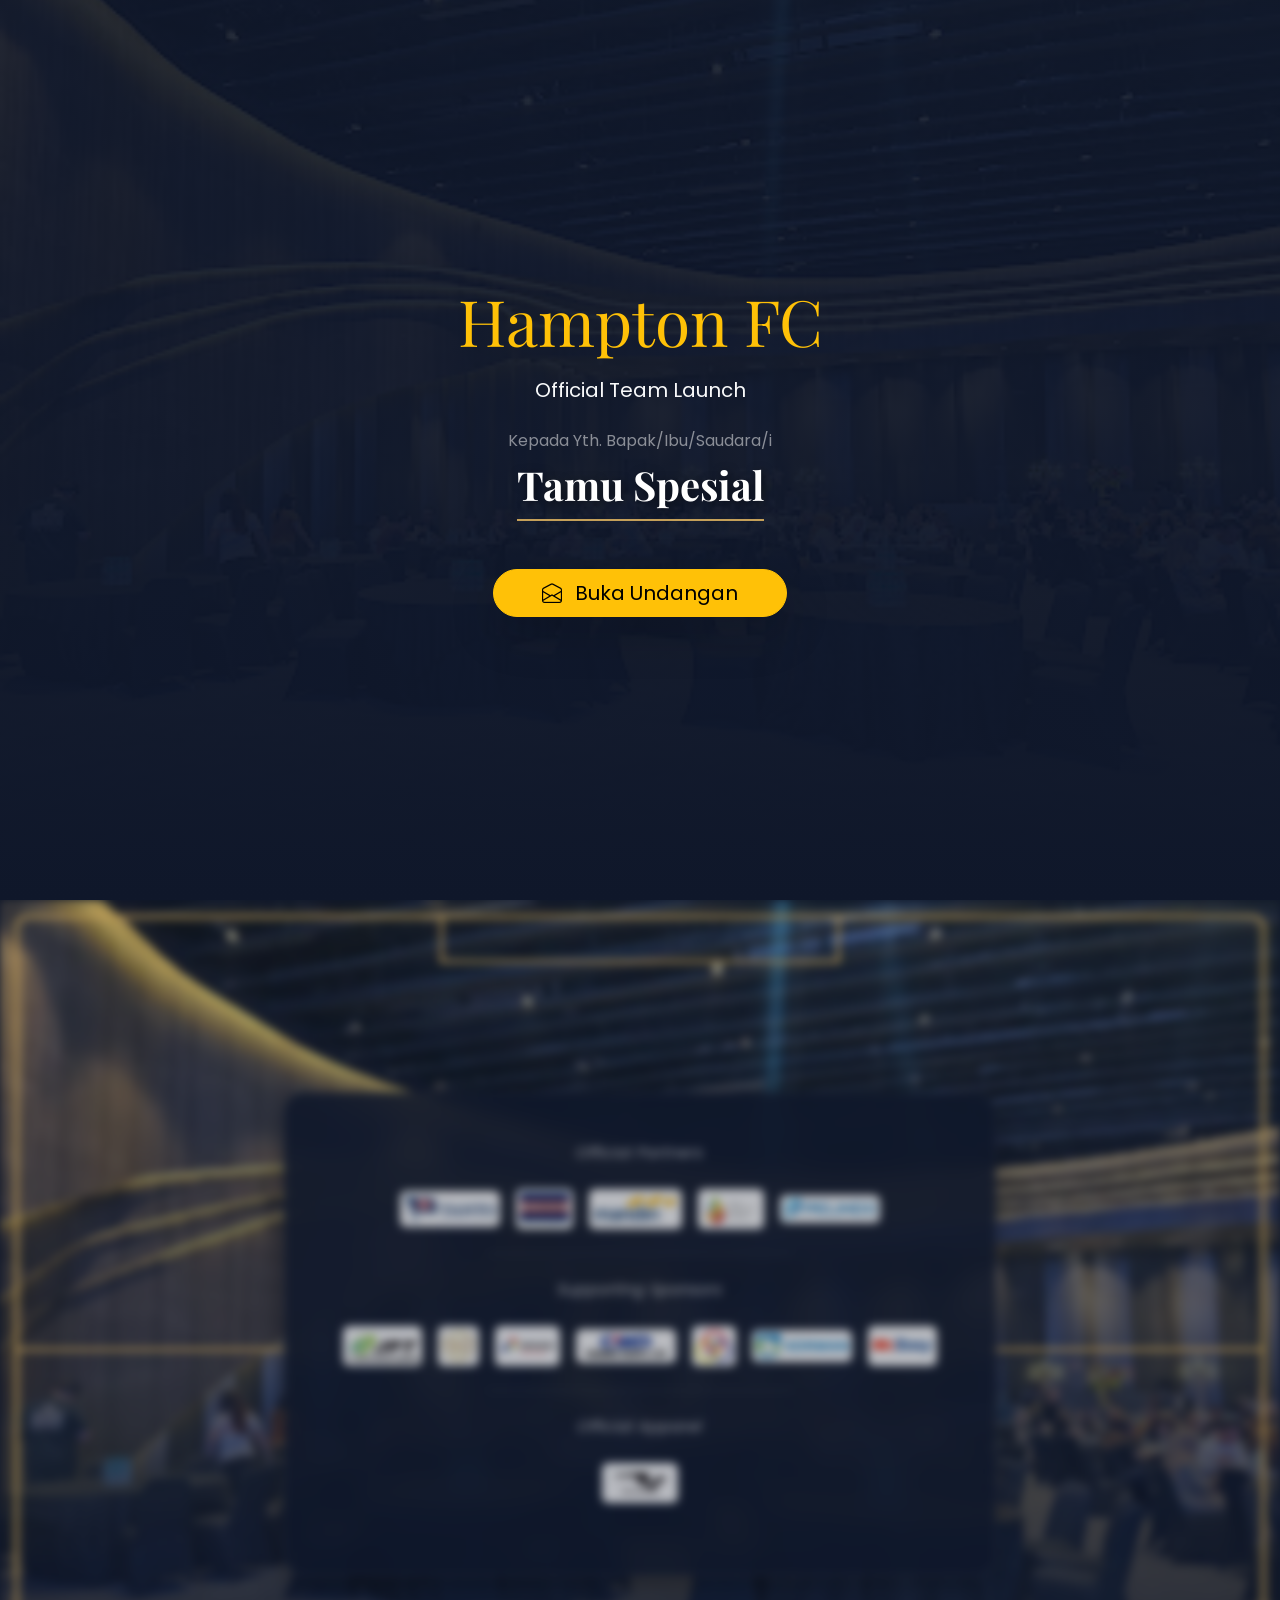
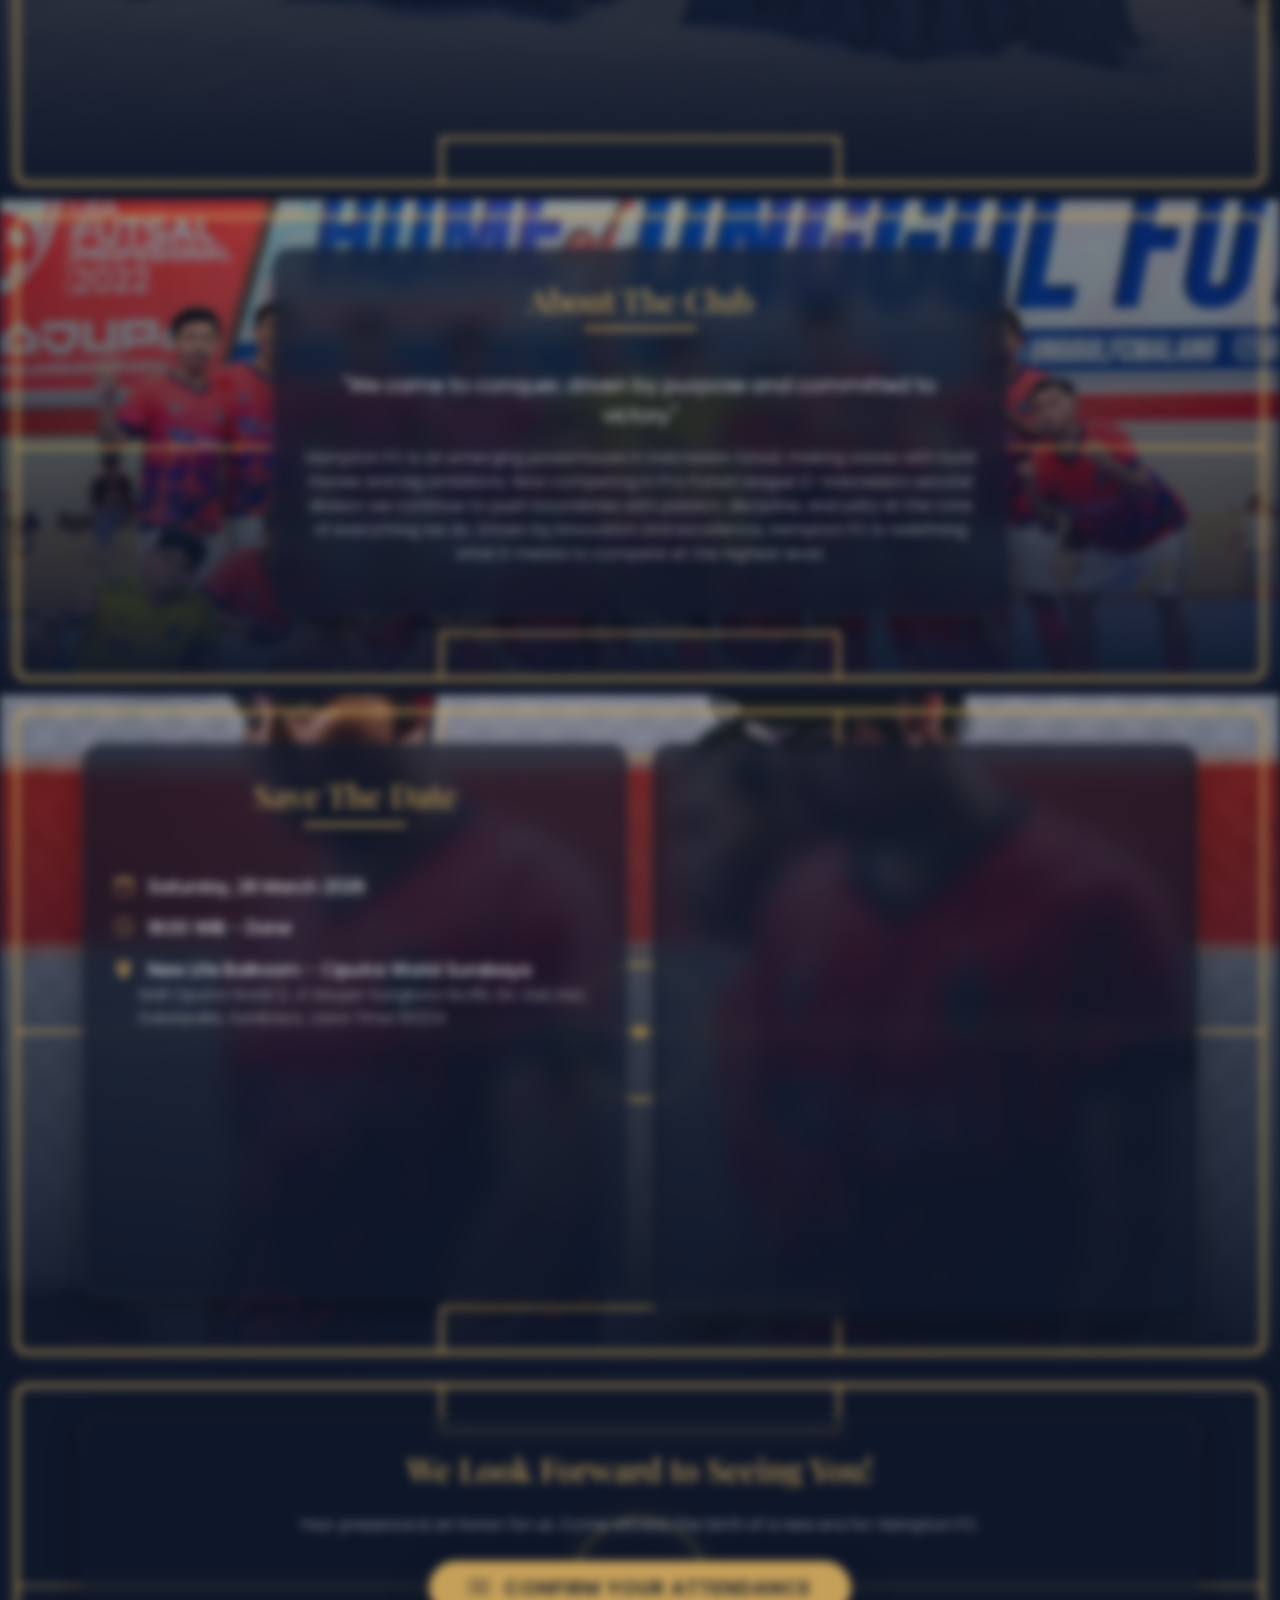
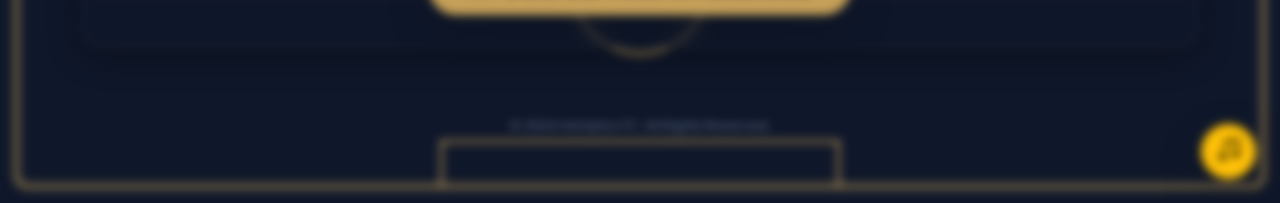
==== commit 5bf3ccc2: "revisi dikit" ====
--- a/index.html
+++ b/index.html
@@ -4,7 +4,7 @@
 <head>
     <meta charset="utf-8" />
     <meta name="viewport" content="width=device-width, initial-scale=1" />
-    <title>Hampton FC | Official Team Launching</title>
+    <title>Hampton FC | Official Team Launch</title>
 
     <link href="https://cdn.jsdelivr.net/npm/bootstrap@5.3.2/dist/css/bootstrap.min.css" rel="stylesheet" />
 
@@ -17,7 +17,7 @@
 
     <div id="cover" class="cover-overlay d-flex flex-column justify-content-center align-items-center text-center">
         <h1 class="display-3 mb-3 text-warning" style="font-family: 'Playfair Display', serif;">Hampton FC</h1>
-        <p class="fs-5 text-light mb-4">Official Team Launching</p>
+        <p class="fs-5 text-light mb-4">Official Team Launch</p>
         <p class="text-white-50 mb-2">Kepada Yth. Bapak/Ibu/Saudara/i</p>
         
         <h2 id="NamaTamuCover" class="guest-name text-white mb-5">Tamu Undangan</h2>
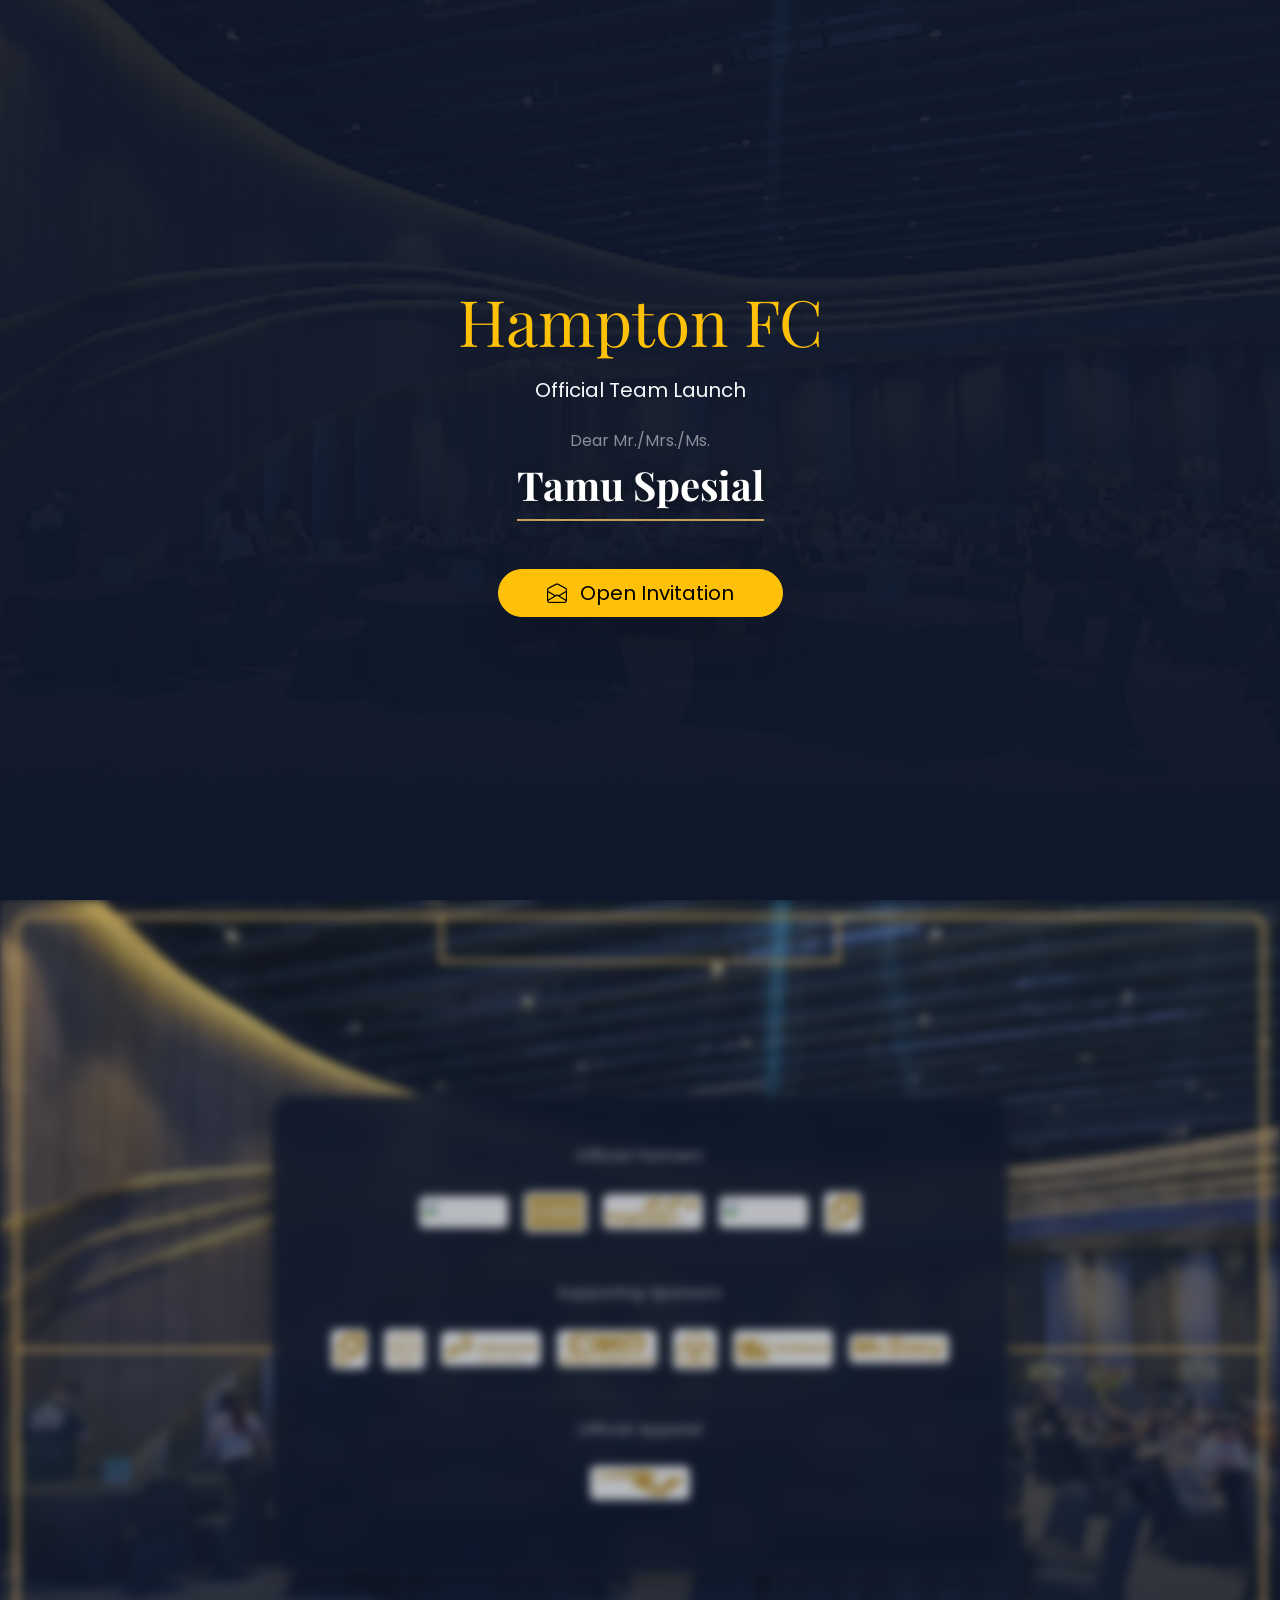
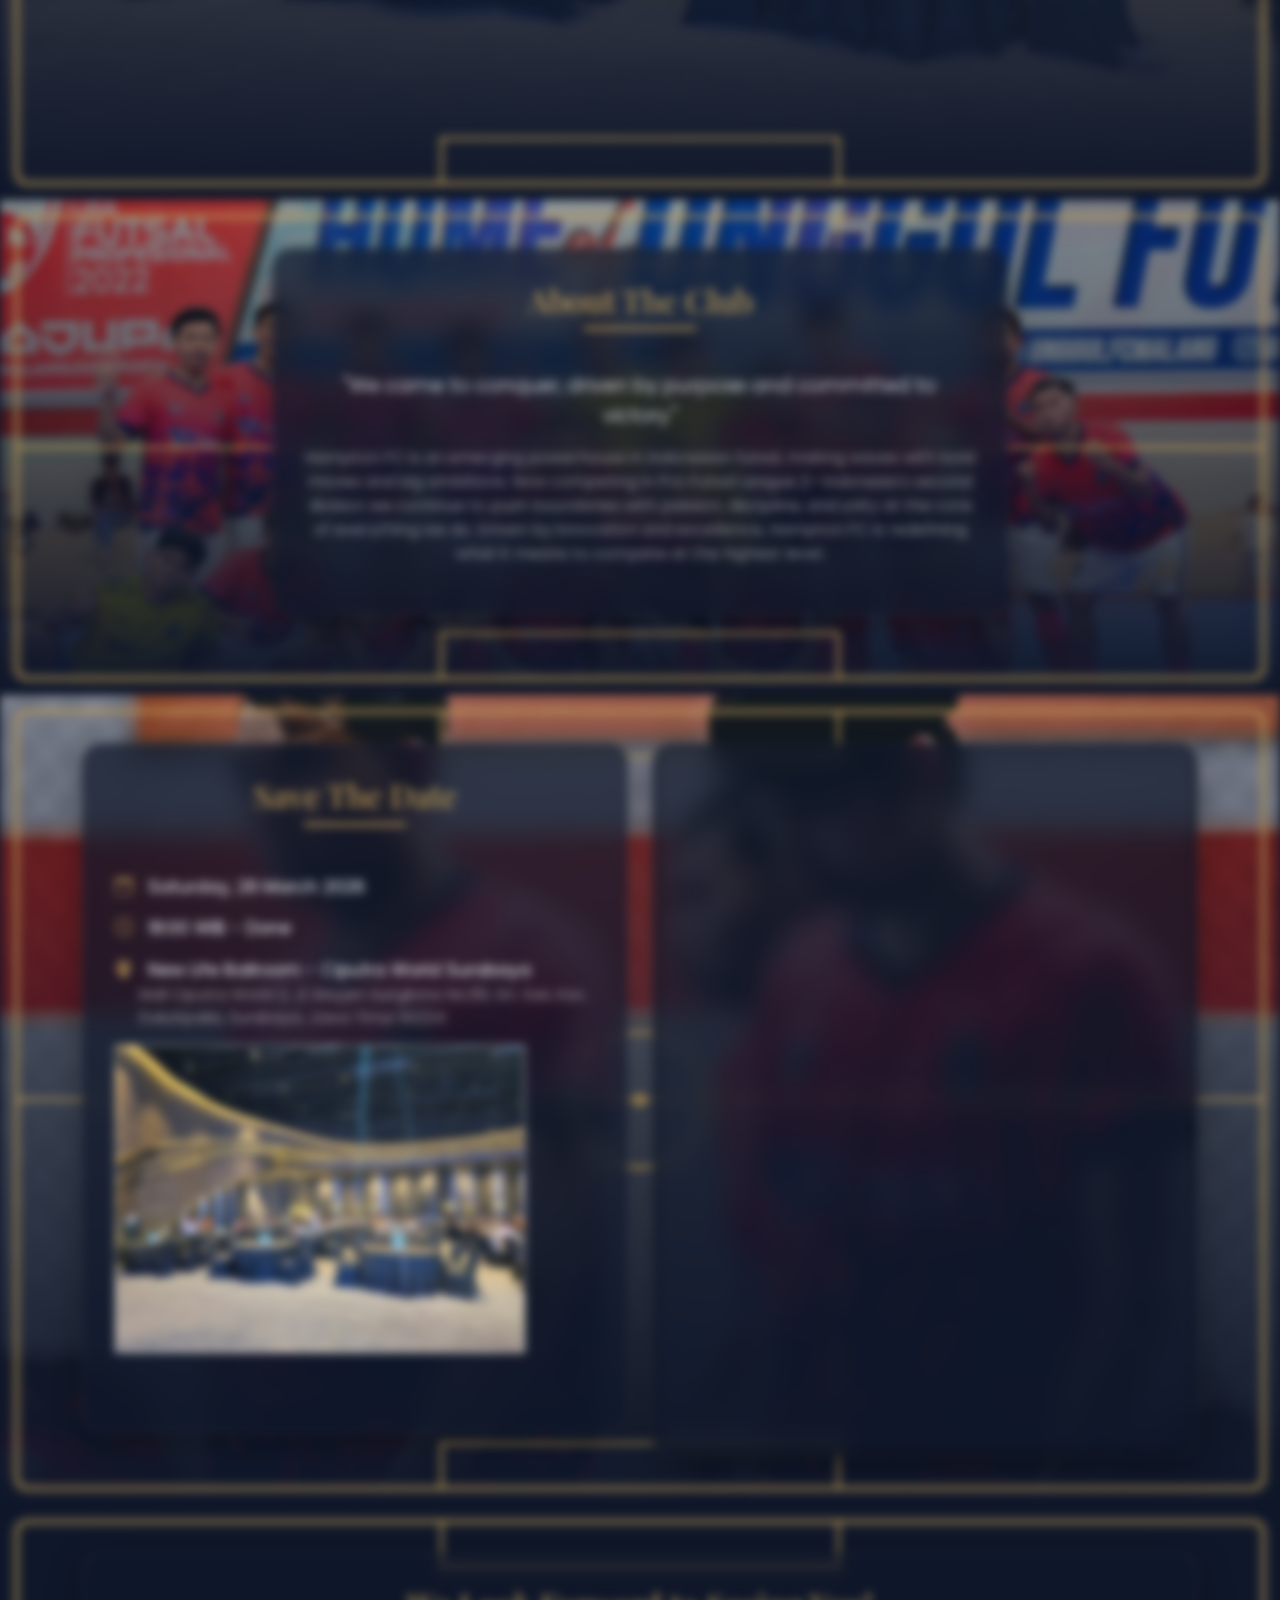
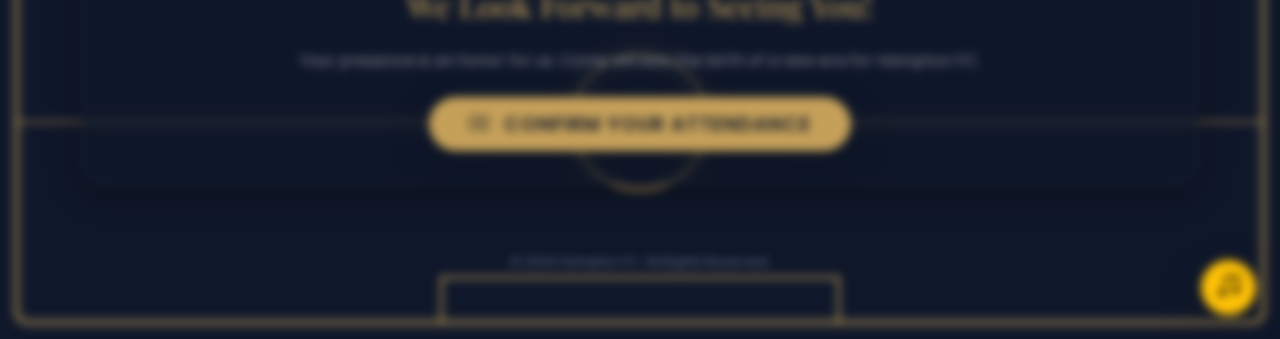
==== commit b49ba397: "revisi logo" ====
--- a/index.html
+++ b/index.html
@@ -18,12 +18,12 @@
     <div id="cover" class="cover-overlay d-flex flex-column justify-content-center align-items-center text-center">
         <h1 class="display-3 mb-3 text-warning" style="font-family: 'Playfair Display', serif;">Hampton FC</h1>
         <p class="fs-5 text-light mb-4">Official Team Launch</p>
-        <p class="text-white-50 mb-2">Kepada Yth. Bapak/Ibu/Saudara/i</p>
+        <p class="text-white-50 mb-2">Dear Mr./Mrs./Ms.</p>
         
         <h2 id="NamaTamuCover" class="guest-name text-white mb-5">Tamu Undangan</h2>
         
         <button id="btnBukaUndangan" class="btn btn-warning btn-lg rounded-pill px-5 shadow-lg" style="z-index: 10;">
-            <i class="bi bi-envelope-open me-2"></i> Buka Undangan
+            <i class="bi bi-envelope-open me-2"></i> Open Invitation
         </button>
     </div>
 
@@ -31,14 +31,14 @@
         <div class="container text-center ">
             <div class="glass-card d-inline-block px-5 py-5" style="background: rgba(15, 23, 42, 0.85)">
                 <h1 id="Judul" class="mb-2 display-4">Hampton FC</h1>
-                <p class="text-white-50 fst-italic mb-2">Official Team Launching</p>
+                <p class="text-white-50 fst-italic mb-2">Official Team Launch</p>
                 <img src="img/Hampton%20FC%20Transparent%20Logo.png" alt="Logo Hampton FC" class="img-fluid mb-3"
                     style="width: 50px; height: auto;">
                 <hr class="w-50 mx-auto border-secondary mb-4" />
 
                 <div class="mt-2">
                     <p class="invitation-to">Special Invitation For</p>
-                    <h2 id="Tamu" class="guest-name">Alief Leksono</h2>
+                    <h2 id="Tamu" class="guest-name text-white">Alief Leksono</h2>
 
                     <p id="NomorUndangan" class="mt-2 fs-5 text-warning"
                         style="font-family: 'Poppins', sans-serif; letter-spacing: 2px;">Dresscode : Formal Attire</p>
@@ -55,37 +55,37 @@
                 <p class="text-white-50 fst-italic mb-2">Official Partners</p>
 
                 <div class="sponsor-container my-4 d-flex flex-wrap justify-content-center align-items-center gap-3">
-                    <img src="logo/Logo-TANTO-No-BG-01-scaled.png" alt="Sponsor"
+                    <img src="logo/LOGO TANTO GOLD.PNG" alt="Sponsor"
                         class="sponsor-logo bg-white p-1 rounded">
-                    <img src="logo/Logo-Lumoso-No-BG-scaled.png" alt="Sponsor"
+                    <img src="logo/LUMOSO GOLD.png" alt="Sponsor"
                         class="sponsor-logo bg-white p-1 rounded">
-                    <img src="logo/logo-mandiri-e1766578596836 (1).png" alt="Sponsor"
+                    <img src="logo/MANDIRI GOLD.png" alt="Sponsor"
                         class="sponsor-logo bg-white p-1 rounded">
-                    <img src="logo/logo-sae-e1766578575369.png" alt="Sponsor" class="sponsor-logo bg-white p-1 rounded">
-                    <img src="logo/Logo_Baru_Pelindo_2021.png" alt="Sponsor" class="sponsor-logo bg-white p-1 rounded">
+                    <img src="logo/SINAR ANUGRAH GOLD.PNG" alt="Sponsor" class="sponsor-logo bg-white p-1 rounded">
+                    <img src="logo/PELINDO GOLD.png" alt="Sponsor" class="sponsor-logo bg-white p-1 rounded">
                 </div>
                 <hr class="w-50 mx-auto border-secondary mb-4" />
 
                 <p class="text-white-50 fst-italic mb-2">Supporting Sponsors</p>
                 <div class="sponsor-container my-4 d-flex flex-wrap justify-content-center align-items-center gap-3">
-                    <img src="logo/WhatsApp-Image-2025-12-24-at-16.20.23-2.jpeg" alt="Sponsor"
+                    <img src="logo/PELINDO GOLD.png" alt="Sponsor"
                         class="sponsor-logo bg-white p-1 rounded">
-                    <img src="logo/WhatsApp-Image-2025-12-24-at-16.20.23-1.jpeg" alt="Sponsor"
+                    <img src="logo/KECE EXPRES GOLD.png" alt="Sponsor"
                         class="sponsor-logo bg-white p-1 rounded">
-                    <img src="logo/PT_Pertamina_Patra_Niaga.svg.png" alt="Sponsor"
+                    <img src="logo/PERTAMINA GOLD.png" alt="Sponsor"
                         class="sponsor-logo bg-white p-1 rounded">
-                    <img src="logo/Chugoku-Paints-LTD-logo-1147x330-1.jpg" alt="Sponsor"
+                    <img src="logo/CMP GOLD.png" alt="Sponsor"
                         class="sponsor-logo bg-white p-1 rounded">
-                    <img src="logo/LOGO-TERU-BAGUS.png" alt="Sponsor" class="sponsor-logo bg-white p-1 rounded">
-                    <img src="logo/logofinaltop.png" alt="Sponsor" class="sponsor-logo bg-white p-1 rounded">
-                    <img src="logo/WhatsApp-Image-2025-12-30-at-10.49.23.jpeg" alt="Sponsor"
+                    <img src="logo/BUNDER BUNDER GOLD.png" alt="Sponsor" class="sponsor-logo bg-white p-1 rounded">
+                    <img src="logo/KORMAN GOLD.png" alt="Sponsor" class="sponsor-logo bg-white p-1 rounded">
+                    <img src="logo/MC EASY GOLD.png" alt="Sponsor"
                         class="sponsor-logo bg-white p-1 rounded">
                 </div>
                 <hr class="w-50 mx-auto border-secondary mb-4" />
 
                 <p class="text-white-50 fst-italic mb-2">Official Apparel</p>
                 <div class="sponsor-container my-4 d-flex flex-wrap justify-content-center align-items-center gap-3">
-                    <img src="logo/LOGO-RG-APPAREL-e1766728072839.png" alt="Sponsor"
+                    <img src="logo/RG GOLD.png" alt="Sponsor"
                         class="sponsor-logo bg-white p-1 rounded">
                 </div>
 
@@ -138,6 +138,7 @@
                                     Mall Ciputra World 2, Jl. Mayjen Sungkono No.89, Gn. Sari, Kec. Dukuhpakis,
                                     Surabaya, Jawa Timur 60224
                                 </div>
+                                <img src="img/unnamed.jpg" class="img-fluid mt-3 border justify-content" alt="" srcset="">
                             </div>
                         </div>
                     </div>
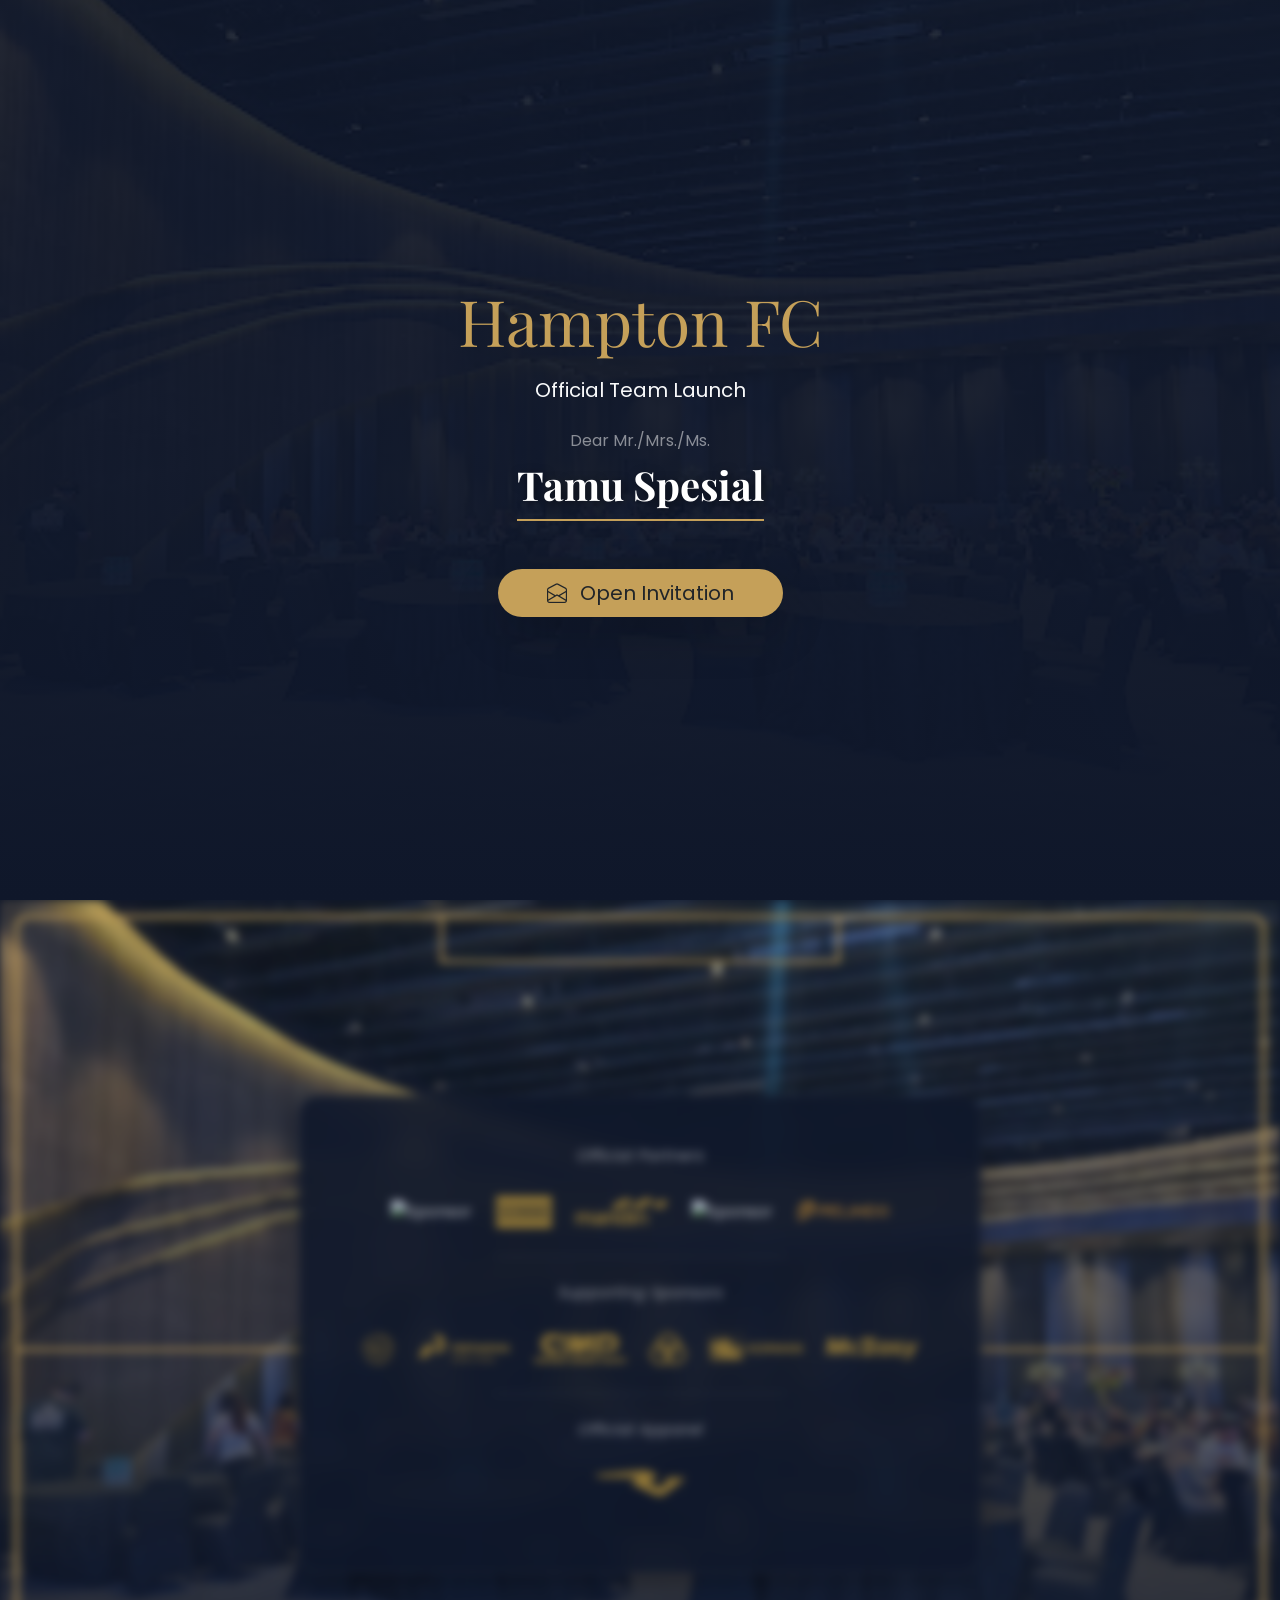
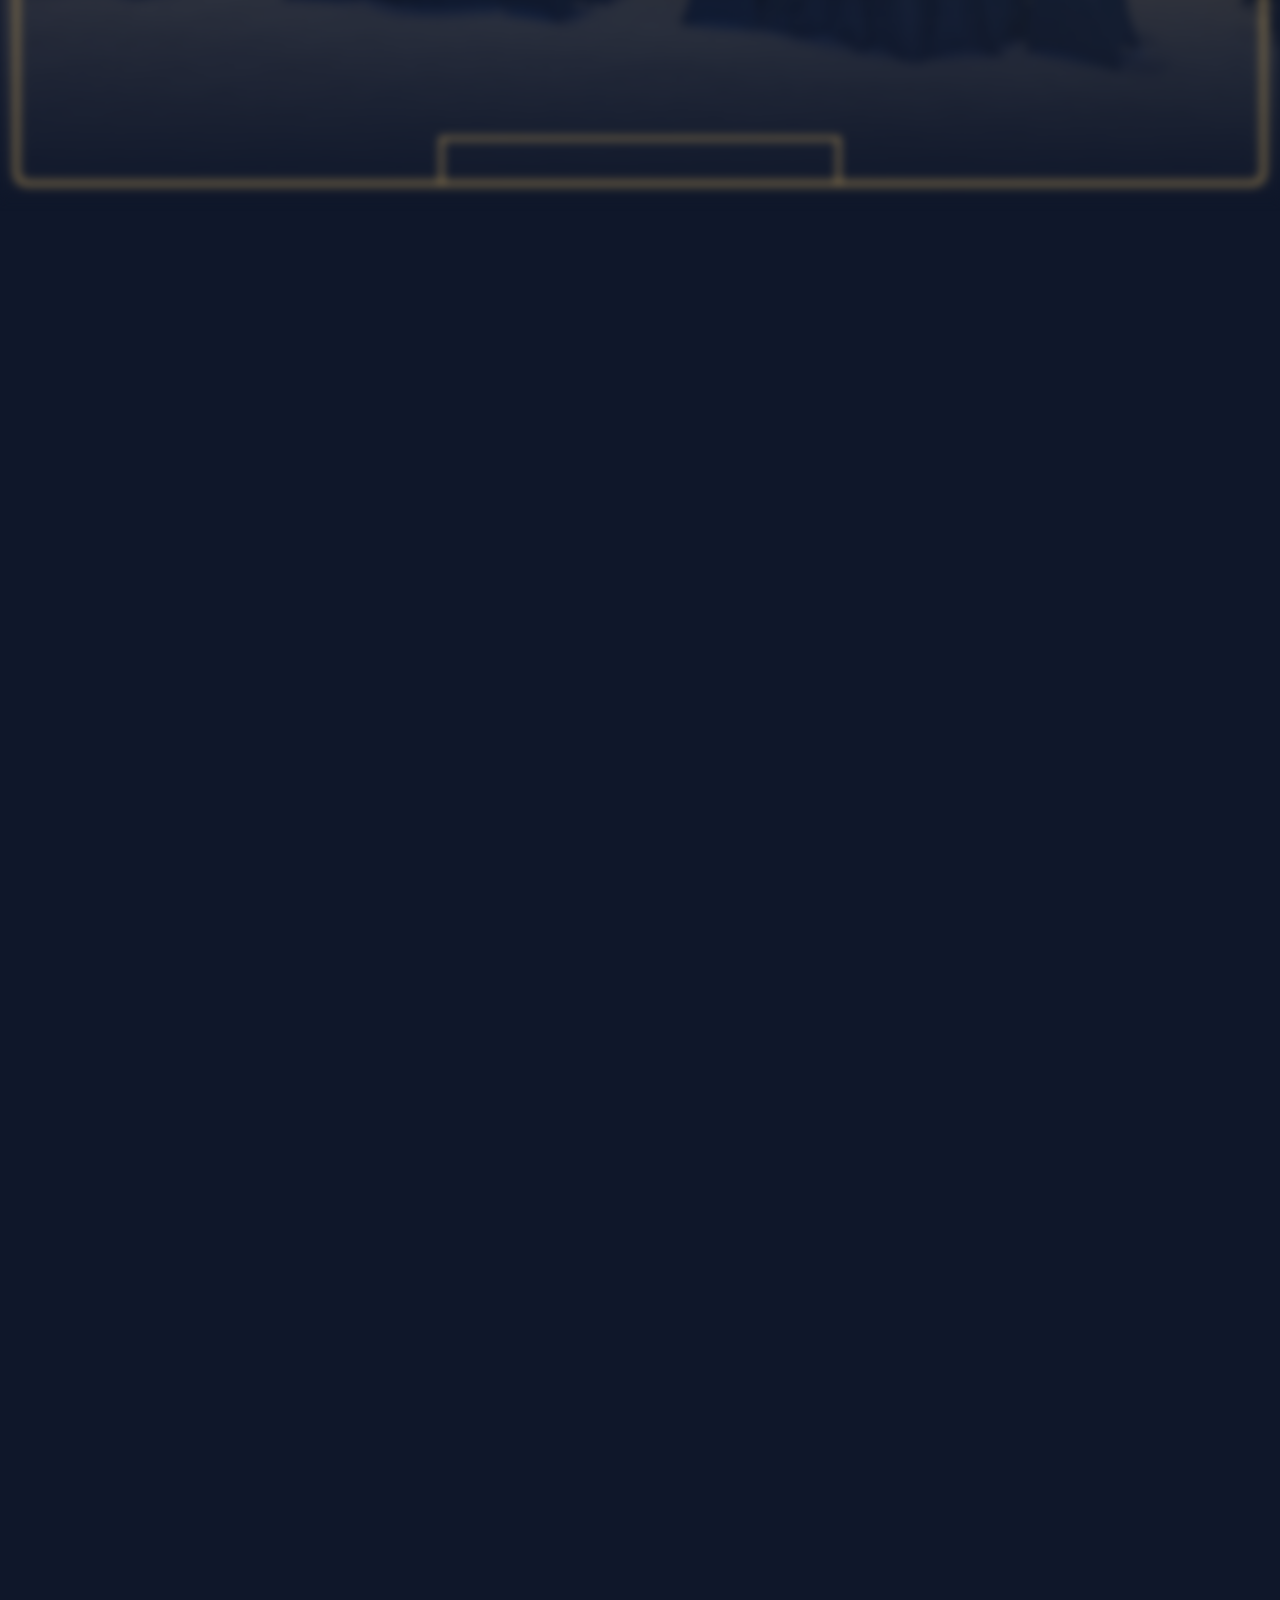
==== commit 08dda3d7: "ubah warna" ====
--- a/index.html
+++ b/index.html
@@ -16,13 +16,13 @@
 <body class="locked">
 
     <div id="cover" class="cover-overlay d-flex flex-column justify-content-center align-items-center text-center">
-        <h1 class="display-3 mb-3 text-warning" style="font-family: 'Playfair Display', serif;">Hampton FC</h1>
+        <h1 class="display-3 mb-3" style="font-family: 'Playfair Display', serif;">Hampton FC</h1>
         <p class="fs-5 text-light mb-4">Official Team Launch</p>
         <p class="text-white-50 mb-2">Dear Mr./Mrs./Ms.</p>
         
         <h2 id="NamaTamuCover" class="guest-name text-white mb-5">Tamu Undangan</h2>
         
-        <button id="btnBukaUndangan" class="btn btn-warning btn-lg rounded-pill px-5 shadow-lg" style="z-index: 10;">
+        <button id="btnBukaUndangan" class="btn btn-lg rounded-pill px-5 shadow-lg" style="z-index: 10; background-color: #c5a059;">
             <i class="bi bi-envelope-open me-2"></i> Open Invitation
         </button>
     </div>
@@ -40,8 +40,8 @@
                     <p class="invitation-to">Special Invitation For</p>
                     <h2 id="Tamu" class="guest-name text-white">Alief Leksono</h2>
 
-                    <p id="NomorUndangan" class="mt-2 fs-5 text-warning"
-                        style="font-family: 'Poppins', sans-serif; letter-spacing: 2px;">Dresscode : Formal Attire</p>
+                    <p id="NomorUndangan" class="mt-2 fs-5"
+                        style="font-family: 'Playfair Display', serif; color: #c5a059;">Dresscode : Formal Attire</p>
                 </div>
 
                 <a href="#event-details" class="btn btn-outline-light btn-sm mt-3 rounded-pill px-4">More Detail</a>
@@ -56,37 +56,35 @@
 
                 <div class="sponsor-container my-4 d-flex flex-wrap justify-content-center align-items-center gap-3">
                     <img src="logo/LOGO TANTO GOLD.PNG" alt="Sponsor"
-                        class="sponsor-logo bg-white p-1 rounded">
+                        class="sponsor-logo p-1 rounded">
                     <img src="logo/LUMOSO GOLD.png" alt="Sponsor"
-                        class="sponsor-logo bg-white p-1 rounded">
+                        class="sponsor-logo p-1 rounded">
                     <img src="logo/MANDIRI GOLD.png" alt="Sponsor"
-                        class="sponsor-logo bg-white p-1 rounded">
-                    <img src="logo/SINAR ANUGRAH GOLD.PNG" alt="Sponsor" class="sponsor-logo bg-white p-1 rounded">
-                    <img src="logo/PELINDO GOLD.png" alt="Sponsor" class="sponsor-logo bg-white p-1 rounded">
+                        class="sponsor-logo p-1 rounded">
+                    <img src="logo/SINAR ANUGRAH GOLD.PNG" alt="Sponsor" class="sponsor-logo p-1 rounded">
+                    <img src="logo/Logo_Baru_Pelindo_2021.png" alt="Sponsor" class="sponsor-logo pelindo-gold p-1 rounded">
                 </div>
                 <hr class="w-50 mx-auto border-secondary mb-4" />
 
                 <p class="text-white-50 fst-italic mb-2">Supporting Sponsors</p>
                 <div class="sponsor-container my-4 d-flex flex-wrap justify-content-center align-items-center gap-3">
-                    <img src="logo/PELINDO GOLD.png" alt="Sponsor"
-                        class="sponsor-logo bg-white p-1 rounded">
                     <img src="logo/KECE EXPRES GOLD.png" alt="Sponsor"
-                        class="sponsor-logo bg-white p-1 rounded">
+                        class="sponsor-logo p-1 rounded">
                     <img src="logo/PERTAMINA GOLD.png" alt="Sponsor"
-                        class="sponsor-logo bg-white p-1 rounded">
+                        class="sponsor-logo p-1 rounded">
                     <img src="logo/CMP GOLD.png" alt="Sponsor"
-                        class="sponsor-logo bg-white p-1 rounded">
-                    <img src="logo/BUNDER BUNDER GOLD.png" alt="Sponsor" class="sponsor-logo bg-white p-1 rounded">
-                    <img src="logo/KORMAN GOLD.png" alt="Sponsor" class="sponsor-logo bg-white p-1 rounded">
+                        class="sponsor-logo p-1 rounded">
+                    <img src="logo/BUNDER BUNDER GOLD.png" alt="Sponsor" class="sponsor-logo p-1 rounded">
+                    <img src="logo/KORMAN GOLD.png" alt="Sponsor" class="sponsor-logo p-1 rounded">
                     <img src="logo/MC EASY GOLD.png" alt="Sponsor"
-                        class="sponsor-logo bg-white p-1 rounded">
+                        class="sponsor-logo p-1 rounded">
                 </div>
                 <hr class="w-50 mx-auto border-secondary mb-4" />
 
                 <p class="text-white-50 fst-italic mb-2">Official Apparel</p>
                 <div class="sponsor-container my-4 d-flex flex-wrap justify-content-center align-items-center gap-3">
                     <img src="logo/RG GOLD.png" alt="Sponsor"
-                        class="sponsor-logo bg-white p-1 rounded">
+                        class="sponsor-logo p-1 rounded">
                 </div>
 
             </div>
--- a/style.css
+++ b/style.css
@@ -412,4 +412,17 @@
     transform: translateY(-100%);
     opacity: 0;
     pointer-events: none; /* Agar tidak bisa diklik lagi setelah hilang */
+}
+
+/* Mengubah logo berwarna menjadi warna emas (#c5a059) */
+.pelindo-gold {
+    filter: brightness(0) saturate(100%) invert(68%) sepia(25%) saturate(1135%) hue-rotate(357deg) brightness(89%) contrast(90%);
+}
+
+/* Memastikan logo tetap berwarna emas saat di-hover 
+   (karena .sponsor-logo:hover secara default memiliki filter: none) */
+.sponsor-logo.pelindo-gold:hover {
+    filter: brightness(0) saturate(100%) invert(68%) sepia(25%) saturate(1135%) hue-rotate(357deg) brightness(89%) contrast(90%);
+    opacity: 1;
+    transform: scale(1.1);
 }
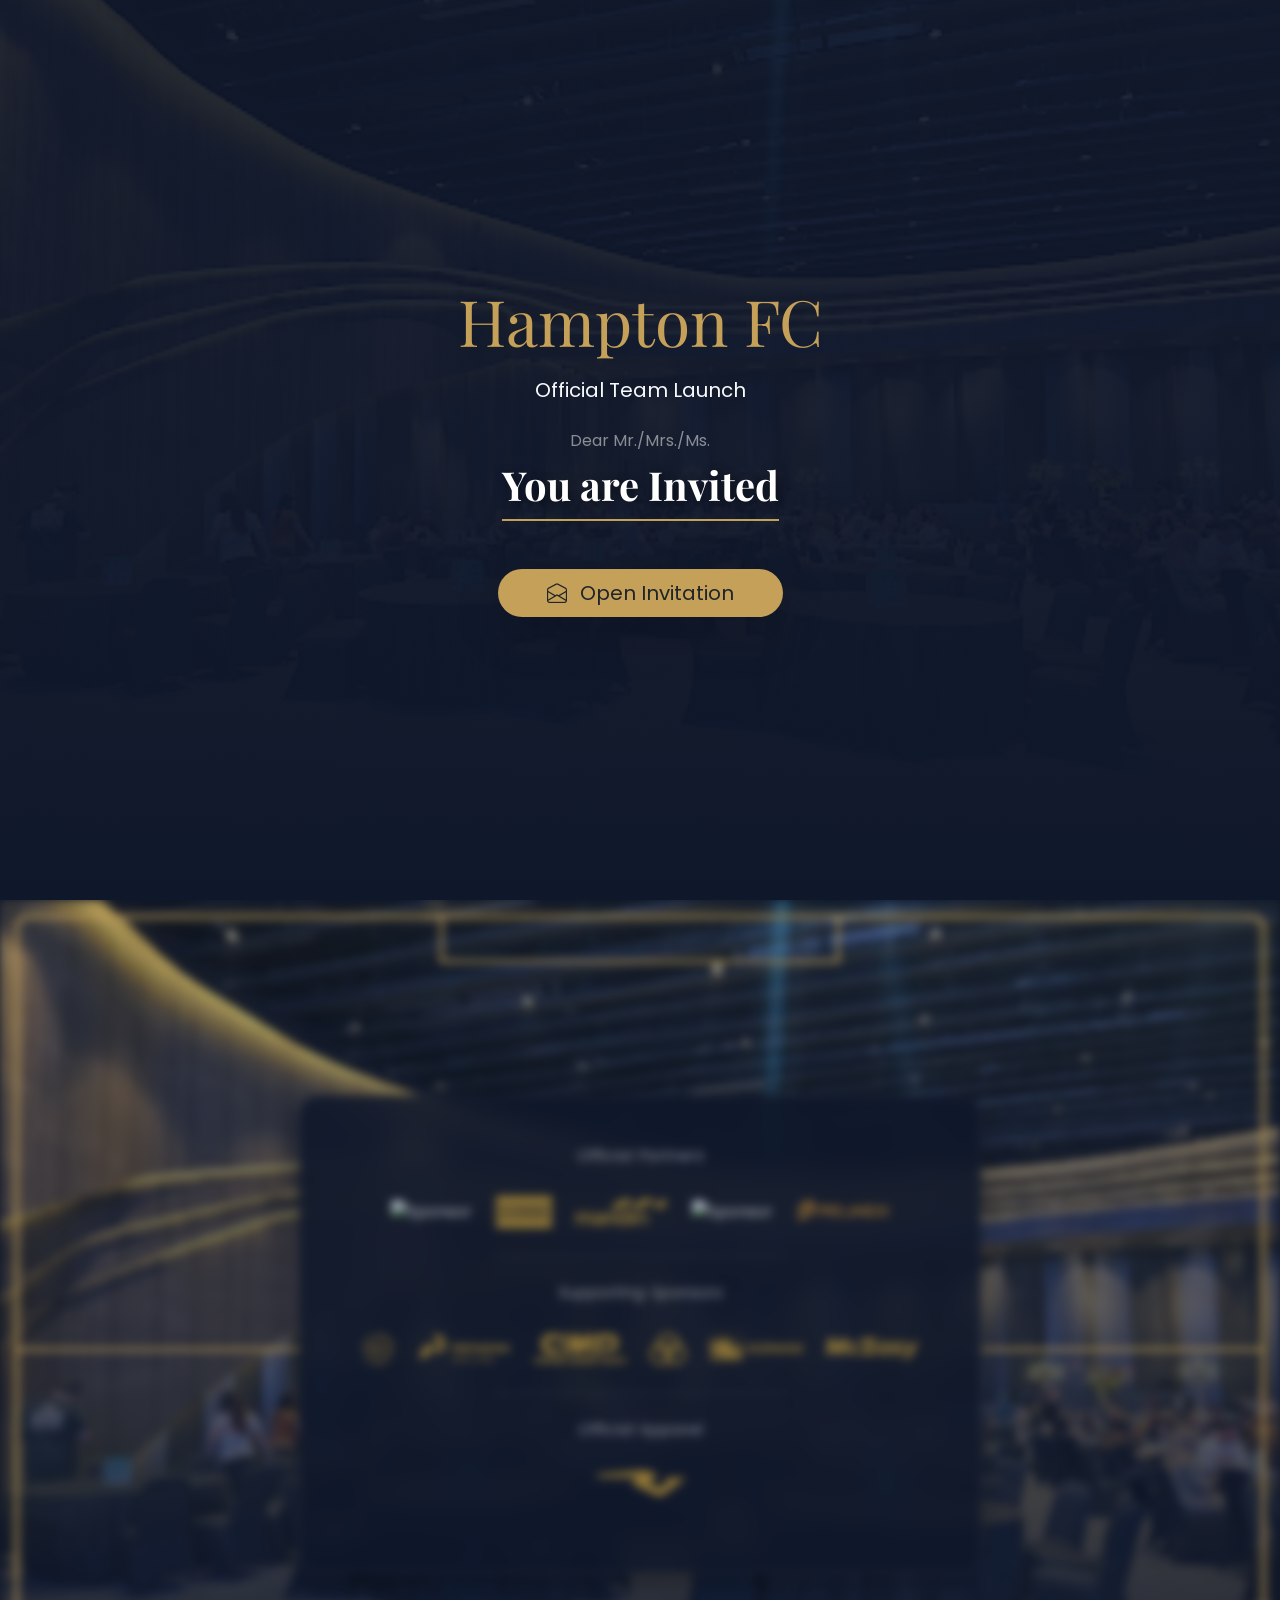
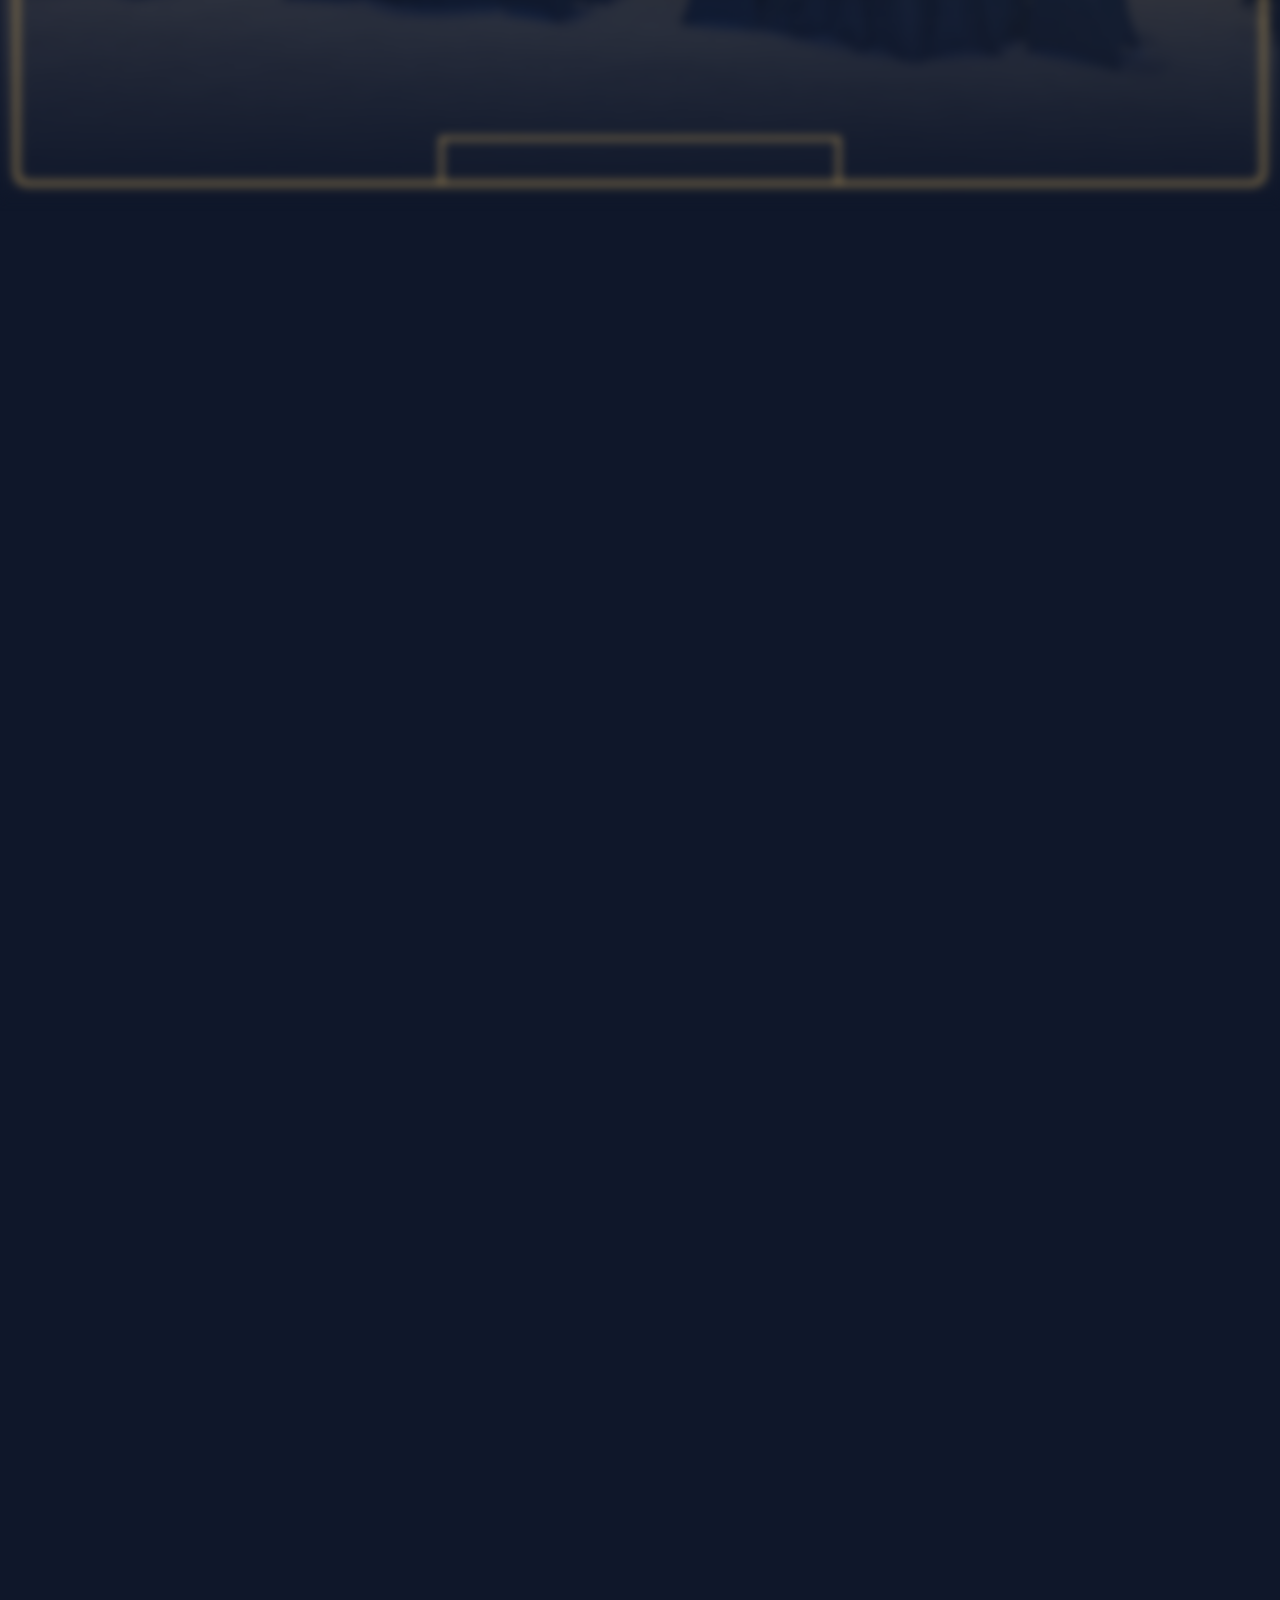
==== commit 58d81c72: "jadi global" ====
--- a/index.html
+++ b/index.html
@@ -37,11 +37,13 @@
                 <hr class="w-50 mx-auto border-secondary mb-4" />
 
                 <div class="mt-2">
-                    <p class="invitation-to">Special Invitation For</p>
-                    <h2 id="Tamu" class="guest-name text-white">Alief Leksono</h2>
+                    <h2 id="Tamu" class="guest-name text-white">Special Invitation For You</h2>
 
                     <p id="NomorUndangan" class="mt-2 fs-5"
                         style="font-family: 'Playfair Display', serif; color: #c5a059;">Dresscode : Formal Attire</p>
+                        <i class="bi bi-info-circle text-white-50" style="font-size: 12px; text-align: justify;">Gentlemen are kindly requested to wear a formal suit or batik.</i>
+                        <br>
+                        <i class="bi bi-info-circle text-white-50" style="font-size: 12px; text-align: justify;">Ladies are requested to wear a formal dress or equivalent formal attire</i>
                 </div>
 
                 <a href="#event-details" class="btn btn-outline-light btn-sm mt-3 rounded-pill px-4">More Detail</a>
@@ -165,7 +167,7 @@
                     Your presence is an honor for us. Come witness
                     the birth of a new era for Hampton FC.
                 </p>
-                <a href="https://docs.google.com/forms/d/e/1FAIpQLSdsR8cpvF8Dt-8T4-dMPqzvJBbl6A4fIZ_k17FP2J96UgmoVQ/viewform?usp=header"
+                <a href="https://wa.me/6282338761733"
                     class="btn btn-custom btn-lg shadow-lg">
                     <i class="bi bi-card-list me-2"></i> confirm your attendance
                 </a>
